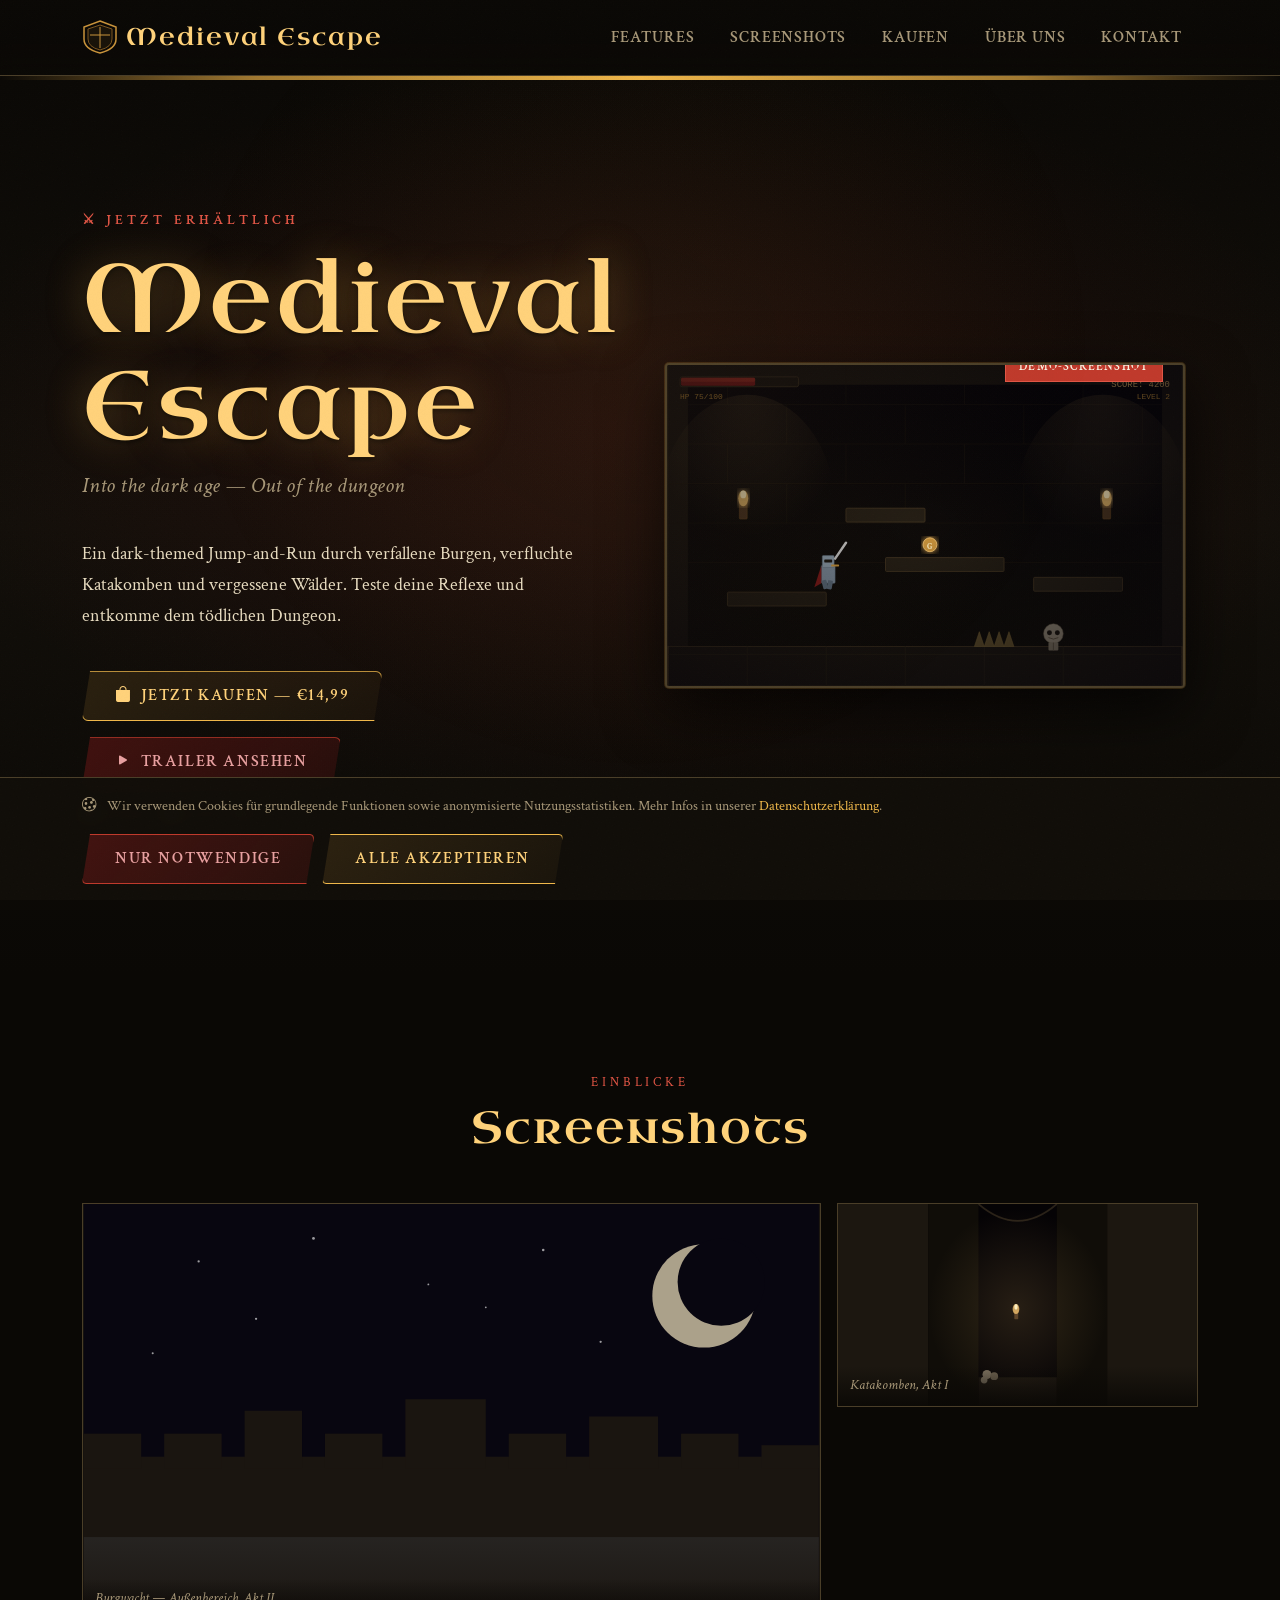
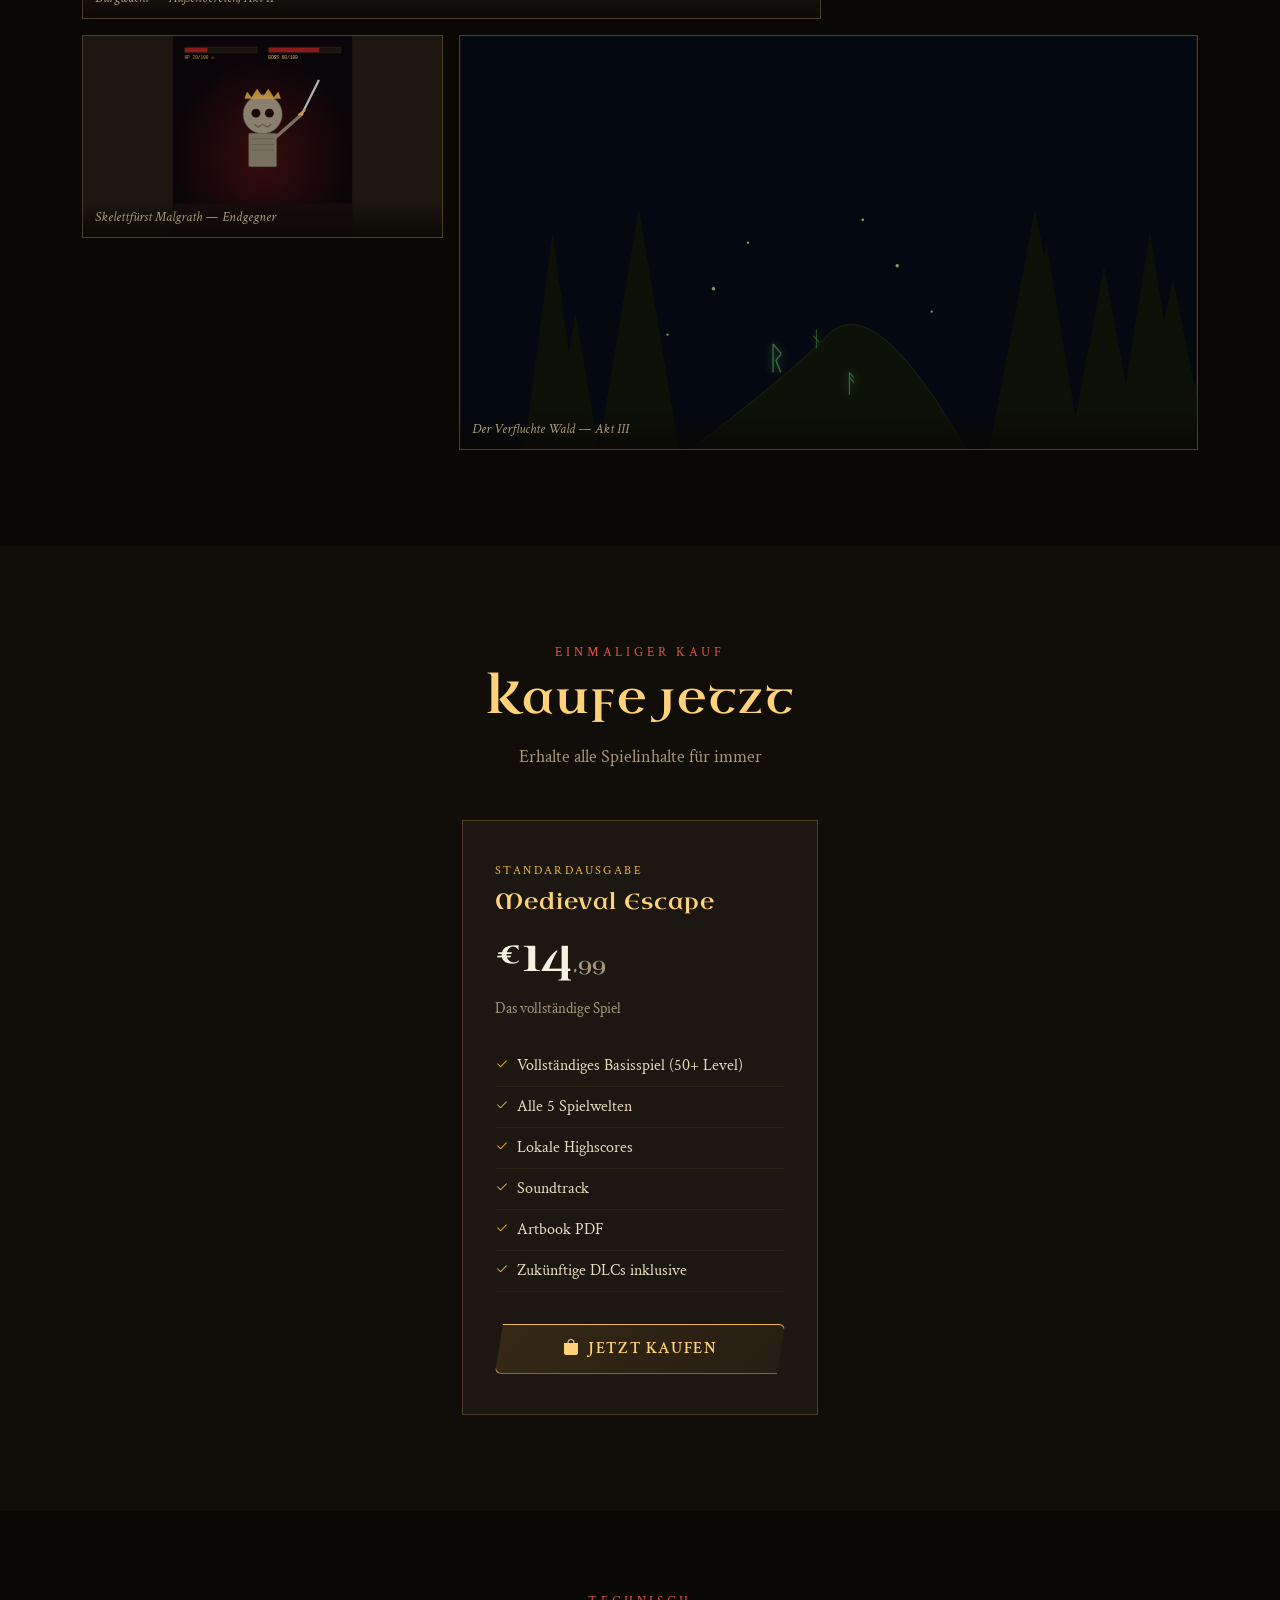
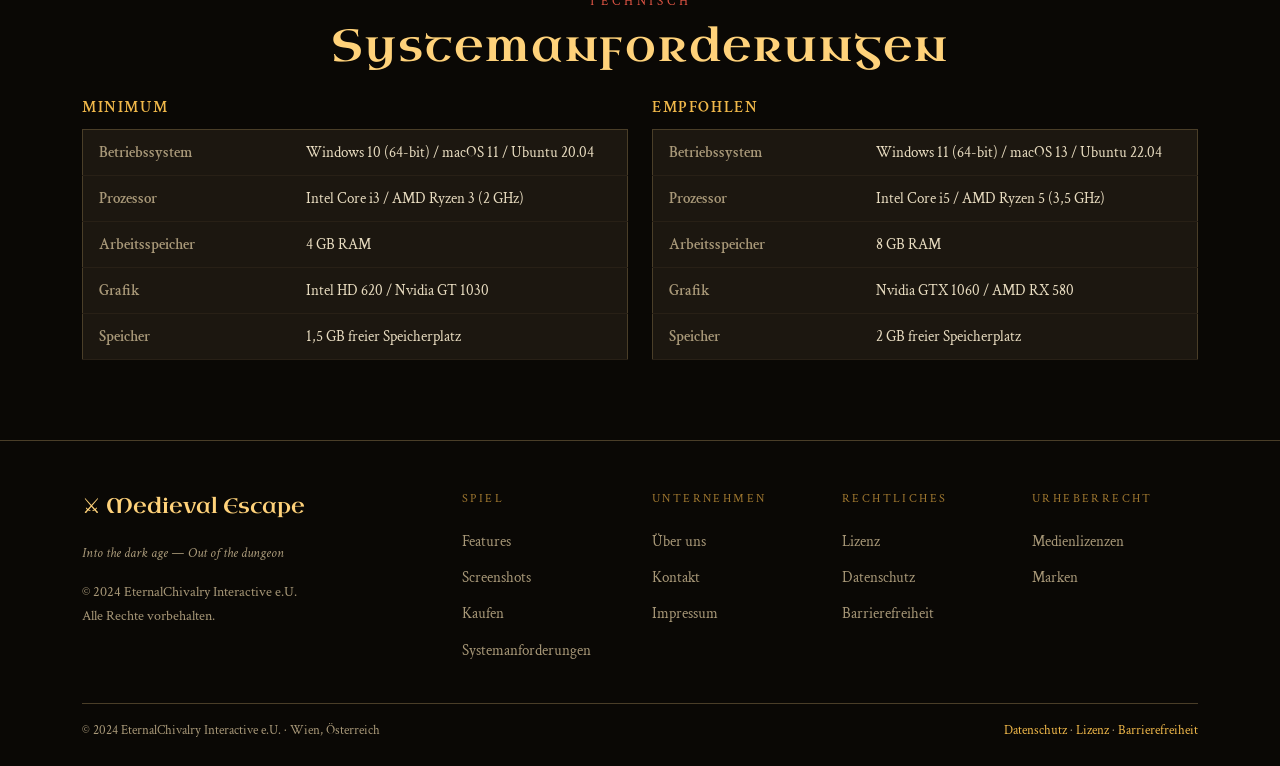
==== index.html @ 8591ec89 "new file:   README.md 	new file:   index.html 	new file:   pages/privacy.html 	new file:   styles.cs" ====
<!DOCTYPE html>
<html lang="de">
<head>
  <meta charset="UTF-8" />
  <meta name="viewport" content="width=device-width, initial-scale=1.0" />
  <title>Medieval Escape – Das Spiel</title>

  <!-- Bootstrap 5 -->
  <link href="https://cdn.jsdelivr.net/npm/bootstrap@5.3.3/dist/css/bootstrap.min.css" rel="stylesheet" />
  <!-- Bootstrap Icons -->
  <link href="https://cdn.jsdelivr.net/npm/bootstrap-icons@1.11.3/font/bootstrap-icons.min.css" rel="stylesheet" />
  <!-- Google Fonts: MedievalSharp + Crimson Text -->
  <link href="https://fonts.googleapis.com/css2?family=MedievalSharp&family=Crimson+Text:ital,wght@0,400;0,600;1,400&family=Uncial+Antiqua&display=swap" rel="stylesheet" />

  <link rel="stylesheet" href="styles.css" />
  <style ></style>
</head>
<body>

<!-- ═══════════════════════════════════════════════════
     NAVBAR
════════════════════════════════════════════════════ -->
<nav class="navbar navbar-expand-lg">
  <div class="container">
    <a class="navbar-brand" href="index.html">
      <!-- Inline SVG shield logo (Wortbildmarke) -->
      <svg class="brand-icon" viewBox="0 0 36 36" fill="none" xmlns="http://www.w3.org/2000/svg" aria-hidden="true">
        <path d="M18 2 L34 8 L34 20 Q34 30 18 34 Q2 30 2 20 L2 8 Z" fill="none" stroke="#c9933a" stroke-width="1.5"/>
        <path d="M18 6 L30 10 L30 20 Q30 28 18 31 Q6 28 6 20 L6 10 Z" fill="rgba(201,147,58,0.08)" stroke="#7a5520" stroke-width="1"/>
        <line x1="18" y1="8" x2="18" y2="29" stroke="#c9933a" stroke-width="1"/>
        <line x1="8" y1="16" x2="28" y2="16" stroke="#c9933a" stroke-width="1"/>
      </svg>
      Medieval Escape
    </a>

    <button class="navbar-toggler" type="button" data-bs-toggle="collapse" data-bs-target="#navMenu"
      aria-controls="navMenu" aria-expanded="false" aria-label="Navigation öffnen">
      <span class="navbar-toggler-icon"></span>
    </button>

    <div class="collapse navbar-collapse" id="navMenu">
      <ul class="navbar-nav ms-auto align-items-lg-center gap-lg-1">
        <li class="nav-item"><a class="nav-link" href="#features">Features</a></li>
        <li class="nav-item"><a class="nav-link" href="#screenshots">Screenshots</a></li>
        <li class="nav-item"><a class="nav-link" href="#pricing">Kaufen</a></li>
        <li class="nav-item"><a class="nav-link" href="pages/about.html">Über uns</a></li>
        <li class="nav-item"><a class="nav-link" href="pages/contact.html">Kontakt</a></li>
      </ul>
    </div>
  </div>
</nav>

<!-- ═══════════════════════════════════════════════════
     HERO
════════════════════════════════════════════════════ -->
<section class="hero" aria-label="Hero-Bereich">
  <div class="container py-5">
    <div class="row align-items-center gy-5">

      <!-- Text side -->
      <div class="col-lg-6 hero-content">
        <p class="hero-eyebrow fade-up fade-up-1">⚔ Jetzt erhältlich</p>
        <h1 class="hero-title fade-up fade-up-2">Medieval<br>Escape</h1>
        <p class="hero-subtitle fade-up fade-up-2">Into the dark age — Out of the dungeon</p>
        <p class="hero-desc fade-up fade-up-3">
          Ein dark-themed Jump-and-Run durch verfallene Burgen, verfluchte Katakomben und
          vergessene Wälder. Teste deine Reflexe und entkomme dem tödlichen Dungeon.
        </p>
        <div class="d-flex flex-wrap gap-3 fade-up fade-up-4">
          <a href="#pricing" class="btn btn-medieval">
            <i class="bi bi-bag-fill me-2" aria-hidden="true"></i>Jetzt kaufen — €14,99
          </a>
          <a href="#screenshots" class="btn btn-medieval btn-blood">
            <i class="bi bi-play-fill me-2" aria-hidden="true"></i>Trailer ansehen
          </a>
        </div>
        <p class="mt-3" style="font-size:0.85rem; color:var(--text-dim);">
          <i class="bi bi-windows me-1" aria-hidden="true"></i>Windows &nbsp;
          <i class="bi bi-apple me-1" aria-hidden="true"></i>macOS &nbsp;
          <i class="bi bi-ubuntu me-1" aria-hidden="true"></i>Linux
        </p>
      </div>

      <!-- Game mockup side -->
      <div class="col-lg-6 hero-mockup fade-up fade-up-3">
        <div class="game-screen" role="img" aria-label="Screenshot: Spielszene in einem dunklen Dungeon mit springendem Charakter">
          <div class="game-badge">Demo-Screenshot</div>
          <!-- SVG game scene illustration -->
          <svg viewBox="0 0 520 325" xmlns="http://www.w3.org/2000/svg">
            <defs>
              <linearGradient id="skyGrad" x1="0" y1="0" x2="0" y2="1">
                <stop offset="0%" stop-color="#050308"/>
                <stop offset="100%" stop-color="#110e09"/>
              </linearGradient>
              <linearGradient id="torchGlow" x1="0" y1="0" x2="0" y2="1">
                <stop offset="0%" stop-color="#e8b96a" stop-opacity="0.6"/>
                <stop offset="100%" stop-color="#c9933a" stop-opacity="0"/>
              </linearGradient>
              <radialGradient id="torchHalo" cx="50%" cy="0%" r="60%">
                <stop offset="0%" stop-color="#e8b96a" stop-opacity="0.18"/>
                <stop offset="100%" stop-color="#e8b96a" stop-opacity="0"/>
              </radialGradient>
              <filter id="glow">
                <feGaussianBlur stdDeviation="3" result="blur"/>
                <feMerge><feMergeNode in="blur"/><feMergeNode in="SourceGraphic"/></feMerge>
              </filter>
            </defs>

            <!-- Sky -->
            <rect width="520" height="325" fill="url(#skyGrad)"/>

            <!-- Background arches / dungeon walls -->
            <rect x="0" y="0" width="520" height="325" fill="none" stroke="#1a1510" stroke-width="40"/>
            <!-- Stone bricks bg -->
            <g fill="none" stroke="#1e1810" stroke-width="0.8" opacity="0.6">
              <line x1="0" y1="40" x2="520" y2="40"/>
              <line x1="0" y1="80" x2="520" y2="80"/>
              <line x1="0" y1="120" x2="520" y2="120"/>
              <line x1="0" y1="160" x2="520" y2="160"/>
              <line x1="0" y1="200" x2="520" y2="200"/>
              <!-- Vertical stagger -->
              <line x1="60"  y1="0"  x2="60"  y2="40"/><line x1="120" y1="40" x2="120" y2="80"/>
              <line x1="180" y1="0"  x2="180" y2="40"/><line x1="240" y1="40" x2="240" y2="80"/>
              <line x1="300" y1="0"  x2="300" y2="40"/><line x1="360" y1="40" x2="360" y2="80"/>
              <line x1="420" y1="0"  x2="420" y2="40"/><line x1="480" y1="40" x2="480" y2="80"/>
              <line x1="60"  y1="80" x2="60"  y2="120"/><line x1="120" y1="120" x2="120" y2="160"/>
              <line x1="180" y1="80" x2="180" y2="120"/><line x1="240" y1="120" x2="240" y2="160"/>
              <line x1="300" y1="80" x2="300" y2="120"/><line x1="360" y1="120" x2="360" y2="160"/>
            </g>

            <!-- Torch light halos -->
            <ellipse cx="80" cy="150" rx="90" ry="120" fill="url(#torchHalo)" opacity="0.7"/>
            <ellipse cx="440" cy="150" rx="90" ry="120" fill="url(#torchHalo)" opacity="0.7"/>

            <!-- Platforms -->
            <!-- Ground -->
            <rect x="0" y="285" width="520" height="40" fill="#1a1510" stroke="#3a2e1e" stroke-width="1"/>
            <!-- Brick lines on ground -->
            <line x1="0" y1="293" x2="520" y2="293" stroke="#251f15" stroke-width="1"/>
            <line x1="80"  y1="285" x2="80"  y2="325" stroke="#251f15" stroke-width="1"/>
            <line x1="160" y1="285" x2="160" y2="325" stroke="#251f15" stroke-width="1"/>
            <line x1="240" y1="285" x2="240" y2="325" stroke="#251f15" stroke-width="1"/>
            <line x1="320" y1="285" x2="320" y2="325" stroke="#251f15" stroke-width="1"/>
            <line x1="400" y1="285" x2="400" y2="325" stroke="#251f15" stroke-width="1"/>

            <!-- Platform 1 -->
            <rect x="60" y="230" width="100" height="14" rx="1" fill="#221c14" stroke="#3a2e1e" stroke-width="1"/>
            <!-- Platform 2 -->
            <rect x="220" y="195" width="120" height="14" rx="1" fill="#221c14" stroke="#3a2e1e" stroke-width="1"/>
            <!-- Platform 3 -->
            <rect x="370" y="215" width="90" height="14" rx="1" fill="#221c14" stroke="#3a2e1e" stroke-width="1"/>
            <!-- Platform 4 (high) -->
            <rect x="180" y="145" width="80" height="14" rx="1" fill="#221c14" stroke="#3a2e1e" stroke-width="1"/>

            <!-- Spike traps on ground -->
            <g fill="#5a4a2a" stroke="#7a6535" stroke-width="0.5">
              <polygon points="310,285 315,270 320,285"/>
              <polygon points="320,285 325,270 330,285"/>
              <polygon points="330,285 335,270 340,285"/>
              <polygon points="340,285 345,270 350,285"/>
            </g>

            <!-- Torch left -->
            <rect x="72" y="138" width="8" height="18" rx="1" fill="#4a3420" stroke="#6a4a20" stroke-width="0.5"/>
            <ellipse cx="76" cy="135" rx="5" ry="8" fill="#e8b96a" opacity="0.9" filter="url(#glow)"/>
            <ellipse cx="76" cy="131" rx="3" ry="4" fill="#fff5cc" opacity="0.8"/>
            <!-- Torch right -->
            <rect x="440" y="138" width="8" height="18" rx="1" fill="#4a3420" stroke="#6a4a20" stroke-width="0.5"/>
            <ellipse cx="444" cy="135" rx="5" ry="8" fill="#e8b96a" opacity="0.9" filter="url(#glow)"/>
            <ellipse cx="444" cy="131" rx="3" ry="4" fill="#fff5cc" opacity="0.8"/>

            <!-- Player character (simple pixel knight) -->
            <!-- Body -->
            <rect x="155" y="203" width="14" height="18" rx="1" fill="#7a8a9a" stroke="#5a6a7a" stroke-width="0.5"/>
            <!-- Head/Helmet -->
            <rect x="156" y="193" width="12" height="12" rx="1" fill="#8a9aaa" stroke="#5a6a7a" stroke-width="0.5"/>
            <!-- Visor -->
            <rect x="158" y="197" width="8" height="3" rx="0.5" fill="#1a1510"/>
            <!-- Cape -->
            <polygon points="155,203 148,225 155,221" fill="#8b1a1a" opacity="0.9"/>
            <!-- Sword (held up - jumping pose) -->
            <line x1="169" y1="196" x2="180" y2="180" stroke="#c9c9c9" stroke-width="2.5" stroke-linecap="round"/>
            <rect x="165" y="202" width="8" height="2" rx="0.5" fill="#c9933a"/>
            <!-- Legs (bent - jump) -->
            <rect x="155" y="218" width="5" height="9" rx="1" fill="#5a6a7a" transform="rotate(-15 157 218)"/>
            <rect x="162" y="218" width="5" height="9" rx="1" fill="#5a6a7a" transform="rotate(10 164 218)"/>

            <!-- Coin collectible -->
            <circle cx="265" cy="182" r="7" fill="#c9933a" stroke="#e8b96a" stroke-width="1" filter="url(#glow)"/>
            <text x="265" y="186" text-anchor="middle" fill="#fff5cc" font-size="8" font-weight="bold">G</text>

            <!-- Skull enemy -->
            <circle cx="390" cy="272" r="10" fill="#8a8070" stroke="#5a5040" stroke-width="0.5"/>
            <circle cx="386" cy="271" r="2.5" fill="#1a1510"/>
            <circle cx="394" cy="271" r="2.5" fill="#1a1510"/>
            <path d="M385 276 Q390 279 395 276" fill="none" stroke="#5a5040" stroke-width="1"/>
            <!-- Skeleton body -->
            <rect x="385" y="281" width="10" height="8" rx="1" fill="#7a7060"/>
            <line x1="390" y1="281" x2="390" y2="289" stroke="#5a5040" stroke-width="1"/>

            <!-- HUD elements -->
            <!-- Health bar -->
            <rect x="12" y="12" width="120" height="10" rx="2" fill="#1a1510" stroke="#3a2e1e" stroke-width="1"/>
            <rect x="13" y="13" width="75" height="8" rx="1.5" fill="#8b1a1a"/>
            <rect x="13" y="13" width="75" height="4" rx="1.5" fill="#c0392b" opacity="0.6"/>
            <text x="12" y="34" fill="#c9933a" font-size="8" font-family="monospace">HP 75/100</text>

            <!-- Score -->
            <text x="508" y="22" text-anchor="end" fill="#e8b96a" font-size="9" font-family="monospace">SCORE: 4200</text>
            <text x="508" y="34" text-anchor="end" fill="#c9933a" font-size="8" font-family="monospace">LEVEL 2</text>

            <!-- Fog/vignette overlay -->
            <radialGradient id="vignette" cx="50%" cy="50%" r="70%">
              <stop offset="0%" stop-color="transparent"/>
              <stop offset="100%" stop-color="rgba(5,3,8,0.65)"/>
            </radialGradient>
            <rect width="520" height="325" fill="url(#vignette)"/>
          </svg>
        </div>
      </div>
    </div>
  </div>
</section>

<!-- ═══════════════════════════════════════════════════
     FEATURES
════════════════════════════════════════════════════ -->
<!-- <section class="features-section" id="features">
  <div class="container">
    <div class="text-center mb-5">
      <span class="section-label">Was dich erwartet</span>
      <h2 class="section-title">Features</h2>
      <p class="section-lead">
        Medieval Escape vereint klassisches Jump-and-Run-Gameplay mit atmosphärischer
        Dark-Fantasy-Ästhetik.
      </p>
    </div>

    <div class="row g-4">
      <div class="col-md-6 col-lg-4">
        <div class="feature-card h-100">
          <i class="bi bi-map feature-icon" aria-hidden="true"></i>
          <h3 class="feature-title">50+ handgefertigte Level</h3>
          <p class="feature-text">Von verfluchten Kerkergewölben bis zu sturmgepeitschten Burgzinnen — jedes Level erzählt seine eigene Geschichte.</p>
        </div>
      </div>
      <div class="col-md-6 col-lg-4">
        <div class="feature-card h-100">
          <i class="bi bi-controller feature-icon" aria-hidden="true"></i>
          <h3 class="feature-title">Präzises Platforming</h3>
          <p class="feature-text">Reaktionsschnelle Steuerung, fair platzierte Checkpoints und eine lernbare Physik für Einsteiger wie Veteranen.</p>
        </div>
      </div>
      <div class="col-md-6 col-lg-4">
        <div class="feature-card h-100">
          <i class="bi bi-exclamation-triangle feature-icon" aria-hidden="true"></i>
          <h3 class="feature-title">Tödliche Fallen & Gegner</h3>
          <p class="feature-text">Säurefallen, Pendelklingen, patrouillierende Wachen und übergroße Endgegner verlangen Geduld und Präzision.</p>
        </div>
      </div>
      <div class="col-md-6 col-lg-4">
        <div class="feature-card h-100">
          <i class="bi bi-puzzle feature-icon" aria-hidden="true"></i>
          <h3 class="feature-title">Umgebungsrätsel</h3>
          <p class="feature-text">Aktiviere Hebel, verschiebe Blöcke und enthülle verborgene Gänge — Denken ist mindestens so wichtig wie Springen.</p>
        </div>
      </div>
      <div class="col-md-6 col-lg-4">
        <div class="feature-card h-100">
          <i class="bi bi-music-note-beamed feature-icon" aria-hidden="true"></i>
          <h3 class="feature-title">Atmosphärischer Soundtrack</h3>
          <p class="feature-text">Orchestraler Dark-Fantasy-Score, komponiert exklusiv für Medieval Escape — über 40 Minuten originale Musik.</p>
        </div>
      </div>
      <div class="col-md-6 col-lg-4">
        <div class="feature-card h-100">
          <i class="bi bi-trophy feature-icon" aria-hidden="true"></i>
          <h3 class="feature-title">Geheimnisse & Speedrun</h3>
          <p class="feature-text">Versteckte Räume, alternative Routen und Leaderboards für Speedrunner geben auch nach dem Abspann Motivation.</p>
        </div>
      </div>
    </div>
  </div>
</section> -->

<!-- ═══════════════════════════════════════════════════
     SCREENSHOTS
════════════════════════════════════════════════════ -->
<section class="gallery-section" id="screenshots">
  <div class="container">
    <div class="text-center mb-5">
      <span class="section-label">Einblicke</span>
      <h2 class="section-title">Screenshots</h2>
    </div>

    <div class="row g-3">
      <!-- Screenshot 1 -->
      <div class="col-md-8">
        <div class="gallery-item" role="img" aria-label="Burgruine bei Nacht mit Mondlicht">
          <svg viewBox="0 0 640 360" xmlns="http://www.w3.org/2000/svg">
            <rect width="640" height="360" fill="#080610"/>
            <!-- Moon -->
            <circle cx="540" cy="80" r="45" fill="#c8bda0" opacity="0.85"/>
            <circle cx="555" cy="68" r="38" fill="#080610"/>
            <!-- Crennelated castle wall -->
            <rect x="0" y="220" width="640" height="140" fill="#1a1510"/>
            <rect x="0" y="200" width="50" height="30" fill="#1a1510"/>
            <rect x="70" y="200" width="50" height="30" fill="#1a1510"/>
            <rect x="140" y="180" width="50" height="50" fill="#1a1510"/>
            <rect x="210" y="200" width="50" height="30" fill="#1a1510"/>
            <rect x="280" y="170" width="70" height="60" fill="#1a1510"/>
            <rect x="370" y="200" width="50" height="30" fill="#1a1510"/>
            <rect x="440" y="185" width="60" height="45" fill="#1a1510"/>
            <rect x="520" y="200" width="50" height="30" fill="#1a1510"/>
            <rect x="590" y="210" width="50" height="20" fill="#1a1510"/>
            <!-- Stars -->
            <g fill="white" opacity="0.6">
              <circle cx="100" cy="50" r="1"/><circle cx="200" cy="30" r="1.2"/>
              <circle cx="300" cy="70" r="0.8"/><circle cx="150" cy="100" r="1"/>
              <circle cx="400" cy="40" r="1.1"/><circle cx="60" cy="130" r="0.9"/>
              <circle cx="450" cy="120" r="1"/><circle cx="350" cy="90" r="0.8"/>
            </g>
            <!-- Fog -->
            <rect x="0" y="290" width="640" height="70" fill="url(#fogGrad)" opacity="0.4"/>
            <defs>
              <linearGradient id="fogGrad" x1="0" y1="0" x2="0" y2="1">
                <stop offset="0%" stop-color="#8090a0" stop-opacity="0.3"/>
                <stop offset="100%" stop-color="#8090a0" stop-opacity="0"/>
              </linearGradient>
            </defs>
          </svg>
          <div class="gallery-caption">Burgwacht — Außenbereich, Akt II</div>
        </div>
      </div>

      <!-- Screenshot 2 -->
      <div class="col-md-4">
        <div class="gallery-item" role="img" aria-label="Verfluchte Katakomben mit Fackeln">
          <svg viewBox="0 0 320 360" xmlns="http://www.w3.org/2000/svg">
            <rect width="320" height="360" fill="#050305"/>
            <!-- tunnel walls -->
            <path d="M0 0 L90 0 L90 360 L0 360 Z" fill="#100d08"/>
            <path d="M230 0 L320 0 L320 360 L230 360 Z" fill="#100d08"/>
            <!-- tunnel arch -->
            <path d="M90 0 Q160 60 230 0" fill="none" stroke="#2a2218" stroke-width="3"/>
            <!-- floor -->
            <rect x="90" y="310" width="140" height="50" fill="#1a1510"/>
            <!-- skull pile -->
            <circle cx="105" cy="305" r="8" fill="#7a7060"/>
            <circle cx="118" cy="308" r="7" fill="#6a6050"/>
            <circle cx="100" cy="315" r="6" fill="#7a7060"/>
            <!-- torch -->
            <rect x="154" y="190" width="7" height="16" rx="1" fill="#4a3420"/>
            <ellipse cx="157" cy="188" rx="6" ry="9" fill="#e8b96a" opacity="0.85"/>
            <ellipse cx="157" cy="184" rx="3" ry="5" fill="#fff5cc"/>
            <!-- radial light -->
            <radialGradient id="cataGlow" cx="50%" cy="52%" r="50%">
              <stop offset="0%" stop-color="#e8b96a" stop-opacity="0.15"/>
              <stop offset="100%" stop-color="#e8b96a" stop-opacity="0"/>
            </radialGradient>
            <rect width="320" height="360" fill="url(#cataGlow)"/>
          </svg>
          <div class="gallery-caption">Katakomben, Akt I</div>
        </div>
      </div>

      <!-- Screenshot 3 -->
      <div class="col-md-4">
        <div class="gallery-item" role="img" aria-label="Endboss-Kampf gegen einen Skelettfürsten">
          <svg viewBox="0 0 320 360" xmlns="http://www.w3.org/2000/svg">
            <rect width="320" height="360" fill="#0a0508"/>
            <!-- blood glow -->
            <radialGradient id="bossGlow" cx="50%" cy="60%" r="50%">
              <stop offset="0%" stop-color="#8b1a1a" stop-opacity="0.35"/>
              <stop offset="100%" stop-color="#8b1a1a" stop-opacity="0"/>
            </radialGradient>
            <rect width="320" height="360" fill="url(#bossGlow)"/>
            <!-- floor -->
            <rect x="0" y="300" width="320" height="60" fill="#180d0d"/>
            <!-- Boss skeleton (large) -->
            <!-- skull -->
            <circle cx="160" cy="140" r="35" fill="#8a8070" stroke="#5a5040" stroke-width="1"/>
            <circle cx="148" cy="138" r="8" fill="#1a0a0a"/>
            <circle cx="172" cy="138" r="8" fill="#1a0a0a"/>
            <rect cx="148" cy="138" r="8" fill="#8b1a1a" opacity="0.5"/>
            <path d="M145 158 L152 163 L160 158 L168 163 L175 158" fill="none" stroke="#5a5040" stroke-width="2"/>
            <!-- Crown -->
            <path d="M128 112 L132 100 L140 110 L150 95 L160 110 L170 95 L180 110 L188 100 L192 112 Z"
                  fill="#c9933a" stroke="#e8b96a" stroke-width="0.5" opacity="0.9"/>
            <!-- Torso -->
            <rect x="135" y="174" width="50" height="60" rx="2" fill="#7a7060" stroke="#5a5040" stroke-width="0.5"/>
            <!-- Ribcage lines -->
            <line x1="140" y1="184" x2="180" y2="184" stroke="#5a5040" stroke-width="1"/>
            <line x1="140" y1="194" x2="180" y2="194" stroke="#5a5040" stroke-width="1"/>
            <line x1="140" y1="204" x2="180" y2="204" stroke="#5a5040" stroke-width="1"/>
            <!-- Sword arm -->
            <line x1="185" y1="180" x2="230" y2="140" stroke="#7a7060" stroke-width="6" stroke-linecap="round"/>
            <line x1="230" y1="140" x2="260" y2="80" stroke="#b0b0b8" stroke-width="4" stroke-linecap="round"/>
            <rect x="222" y="135" width="16" height="4" rx="1" fill="#c9933a" transform="rotate(-40 230 137)"/>
            <!-- Player HP bar top -->
            <rect x="20" y="20" width="130" height="10" rx="2" fill="#1a1510" stroke="#3a2e1e"/>
            <rect x="21" y="21" width="40" height="8" rx="1.5" fill="#8b1a1a"/>
            <text x="20" y="42" fill="#c9933a" font-size="8" font-family="monospace">HP 20/100 ⚠</text>
            <!-- Boss HP bar -->
            <rect x="170" y="20" width="130" height="10" rx="2" fill="#1a1510" stroke="#3a2e1e"/>
            <rect x="171" y="21" width="90" height="8" rx="1.5" fill="#8b1a1a"/>
            <text x="170" y="42" fill="#e8b96a" font-size="8" font-family="monospace">BOSS 60/100</text>
          </svg>
          <div class="gallery-caption">Skelettfürst Malgrath — Endgegner</div>
        </div>
      </div>

      <!-- Screenshot 4 -->
      <div class="col-md-8">
        <div class="gallery-item" role="img" aria-label="Verfluchter Wald mit leuchtenden Runen">
          <svg viewBox="0 0 640 360" xmlns="http://www.w3.org/2000/svg">
            <rect width="640" height="360" fill="#040810"/>
            <!-- Tree silhouettes -->
            <g fill="#0d1108">
              <polygon points="60,360 80,200 100,360"/>
              <polygon points="55,360 80,170 105,360"/>
              <polygon points="80,360 100,240 120,360"/>
              <polygon points="130,360 160,180 190,360"/>
              <polygon points="120,360 155,150 190,360"/>
              <polygon points="480,360 510,180 540,360"/>
              <polygon points="460,360 500,150 540,360"/>
              <polygon points="530,360 560,200 590,360"/>
              <polygon points="570,360 600,170 630,360"/>
              <polygon points="590,360 620,210 650,360"/>
            </g>
            <!-- Path -->
            <path d="M200 360 Q280 300 320 260 Q360 220 440 360" fill="#0d1208" stroke="#151f10" stroke-width="1"/>
            <!-- Glowing rune on ground -->
            <g opacity="0.8" filter="url(#runeGlow2)">
              <text x="275" y="290" text-anchor="middle" fill="#4a8a4a" font-size="28" font-family="serif">ᚱ</text>
              <text x="340" y="310" text-anchor="middle" fill="#4a8a4a" font-size="22" font-family="serif">ᚨ</text>
              <text x="310" y="270" text-anchor="middle" fill="#3a7a3a" font-size="18" font-family="serif">ᚾ</text>
            </g>
            <defs>
              <filter id="runeGlow2">
                <feGaussianBlur stdDeviation="4" result="blur"/>
                <feMerge><feMergeNode in="blur"/><feMergeNode in="SourceGraphic"/></feMerge>
              </filter>
            </defs>
            <!-- Fireflies -->
            <g fill="#aadd88" opacity="0.7">
              <circle cx="220" cy="220" r="1.5"/><circle cx="250" cy="180" r="1"/>
              <circle cx="380" cy="200" r="1.5"/><circle cx="410" cy="240" r="1"/>
              <circle cx="350" cy="160" r="1.2"/><circle cx="180" cy="260" r="1"/>
            </g>
          </svg>
          <div class="gallery-caption">Der Verfluchte Wald — Akt III</div>
        </div>
      </div>
    </div>
  </div>
</section>

<!-- ═══════════════════════════════════════════════════
     PRICING
════════════════════════════════════════════════════ -->
<section class="pricing-section" id="pricing">
  <div class="container">
    <div class="text-center mb-5">
      <span class="section-label">Einmaliger Kauf</span>
      <!-- <h2 class="section-title">Kaufoptionen</h2> -->
      <h2 class="section-title">Kaufe jetzt</h2>
      <p class="section-lead">Erhalte alle Spielinhalte für immer</p>
    </div>

    <div class="row g-4 justify-content-center">
      <!-- Standard -->
      <div class="col-md-6 col-lg-4">
        <div class="pricing-card">
          <p class="pricing-label">Standardausgabe</p>
          <h3 class="pricing-name">Medieval Escape</h3>
          <div class="pricing-price">€14<span>,99</span></div>
          <p class="pricing-desc">Das vollständige Spiel</p>
          <ul class="pricing-features">
            <li><i class="bi bi-check2" aria-hidden="true"></i> Vollständiges Basisspiel (50+ Level)</li>
            <li><i class="bi bi-check2" aria-hidden="true"></i> Alle 5 Spielwelten</li>
            <li><i class="bi bi-check2" aria-hidden="true"></i> Lokale Highscores</li>
            <li><i class="bi bi-check2" aria-hidden="true"></i> Soundtrack</li>
            <li><i class="bi bi-check2" aria-hidden="true"></i> Artbook PDF</li>
            <li><i class="bi bi-check2" aria-hidden="true"></i> Zukünftige DLCs inklusive</li>
          </ul>
          <a href="#" class="btn btn-medieval w-100" aria-label="Standardausgabe für €14,99 kaufen">
            <i class="bi bi-bag-fill me-2" aria-hidden="true"></i>Jetzt kaufen
          </a>
        </div>
      </div>

      <!-- Deluxe (featured) -->
      <!-- <div class="col-md-6 col-lg-4">
        <div class="pricing-card featured">
          <div class="featured-ribbon">Empfohlen</div>
          <p class="pricing-label">Deluxe-Ausgabe</p>
          <h3 class="pricing-name">Medieval Escape<br><small style="font-size:0.7em; color:var(--gold)">Deluxe</small></h3>
          <div class="pricing-price">€24<span>,99</span></div>
          <p class="pricing-desc">Alles was das Ritterherz begehrt.</p>
          <ul class="pricing-features">
            <li><i class="bi bi-check2" aria-hidden="true"></i> Vollständiges Basisspiel (50+ Level)</li>
            <li><i class="bi bi-check2" aria-hidden="true"></i> Alle 5 Spielwelten</li>
            <li><i class="bi bi-check2" aria-hidden="true"></i> Lokale Bestenlisten</li>
            <li><i class="bi bi-check2" aria-hidden="true"></i> Soundtrack-Download (FLAC/MP3)</li>
            <li><i class="bi bi-check2" aria-hidden="true"></i> Digitales Artbook (PDF, 80 Seiten)</li>
            <li><i class="bi bi-check2" aria-hidden="true"></i> Zukünftige DLCs inklusive</li>
          </ul>
          <a href="#" class="btn btn-medieval w-100" aria-label="Deluxe-Ausgabe für €24,99 kaufen">
            <i class="bi bi-bag-fill me-2" aria-hidden="true"></i>Jetzt kaufen
          </a>
        </div>
      </div> -->
    </div>

  </div>
</section>

<!-- ═══════════════════════════════════════════════════
     SYSTEM REQUIREMENTS
════════════════════════════════════════════════════ -->
<section class="sysreq-section">
  <div class="container">
    <div class="text-center mb-4">
      <span class="section-label">Technisch</span>
      <h2 class="section-title">Systemanforderungen</h2>
    </div>

    <div class="row g-4">
      <div class="col-md-6">
        <h3 style="font-size:1rem; color:var(--gold); font-family:'Crimson Text',serif; font-weight:600; letter-spacing:0.1em; text-transform:uppercase; margin-bottom:0.75rem;">Minimum</h3>
        <table class="sysreq-table" aria-label="Minimale Systemanforderungen">
          <tbody>
            <tr><td>Betriebssystem</td><td>Windows 10 (64-bit) / macOS 11 / Ubuntu 20.04</td></tr>
            <tr><td>Prozessor</td><td>Intel Core i3 / AMD Ryzen 3 (2 GHz)</td></tr>
            <tr><td>Arbeitsspeicher</td><td>4 GB RAM</td></tr>
            <tr><td>Grafik</td><td>Intel HD 620 / Nvidia GT 1030</td></tr>
            <tr><td>Speicher</td><td>1,5 GB freier Speicherplatz</td></tr>
          </tbody>
        </table>
      </div>
      <div class="col-md-6">
        <h3 style="font-size:1rem; color:var(--gold); font-family:'Crimson Text',serif; font-weight:600; letter-spacing:0.1em; text-transform:uppercase; margin-bottom:0.75rem;">Empfohlen</h3>
        <table class="sysreq-table" aria-label="Empfohlene Systemanforderungen">
          <tbody>
            <tr><td>Betriebssystem</td><td>Windows 11 (64-bit) / macOS 13 / Ubuntu 22.04</td></tr>
            <tr><td>Prozessor</td><td>Intel Core i5 / AMD Ryzen 5 (3,5 GHz)</td></tr>
            <tr><td>Arbeitsspeicher</td><td>8 GB RAM</td></tr>
            <tr><td>Grafik</td><td>Nvidia GTX 1060 / AMD RX 580</td></tr>
            <tr><td>Speicher</td><td>2 GB freier Speicherplatz</td></tr>
          </tbody>
        </table>
      </div>
    </div>
  </div>
</section>

<!-- ═══════════════════════════════════════════════════
     FOOTER
════════════════════════════════════════════════════ -->
<footer>
  <div class="container">
    <div class="row g-4">
      <div class="col-lg-4">
        <p class="footer-brand">⚔ Medieval Escape</p>
        <p class="footer-tagline">Into the dark age — Out of the dungeon</p>
        <p style="font-size:0.88rem; color:var(--text-dim); margin-top:1rem;">
          © 2024 EternalChivalry Interactive e.U.<br>
          Alle Rechte vorbehalten.
        </p>
      </div>
      <div class="col-6 col-lg-2">
        <p class="footer-heading">Spiel</p>
        <ul class="footer-links">
          <li><a href="#features">Features</a></li>
          <li><a href="#screenshots">Screenshots</a></li>
          <li><a href="#pricing">Kaufen</a></li>
          <li><a href="#sysreq">Systemanforderungen</a></li>
        </ul>
      </div>
      <div class="col-6 col-lg-2">
        <p class="footer-heading">Unternehmen</p>
        <ul class="footer-links">
          <li><a href="pages/about.html">Über uns</a></li>
          <li><a href="pages/contact.html">Kontakt</a></li>
          <li><a href="pages/contact.html#impressum">Impressum</a></li>
        </ul>
      </div>
      <div class="col-6 col-lg-2">
        <p class="footer-heading">Rechtliches</p>
        <ul class="footer-links">
          <li><a href="pages/license.html">Lizenz</a></li>
          <li><a href="pages/privacy.html">Datenschutz</a></li>
          <li><a href="pages/accessibility.html">Barrierefreiheit</a></li>
        </ul>
      </div>
      <div class="col-6 col-lg-2">
        <p class="footer-heading">Urheberrecht</p>
        <ul class="footer-links">
          <li><a href="pages/about.html#media">Medienlizenzen</a></li>
          <li><a href="pages/about.html#brands">Marken</a></li>
        </ul>
      </div>
    </div>

    <div class="footer-bottom d-flex flex-wrap justify-content-between gap-2">
      <span>© 2024 EternalChivalry Interactive e.U. · Wien, Österreich</span>
      <span>
        <a href="pages/privacy.html">Datenschutz</a> ·
        <a href="pages/license.html">Lizenz</a> ·
        <a href="pages/accessibility.html">Barrierefreiheit</a>
      </span>
    </div>
  </div>
</footer>

<!-- ═══════════════════════════════════════════════════
     COOKIE BANNER (mocked)
════════════════════════════════════════════════════ -->
<div class="cookie-banner" id="cookieBanner" role="dialog" aria-live="polite" aria-label="Cookie-Einwilligung">
  <div class="container">
    <div class="d-flex flex-wrap align-items-center justify-content-between gap-3">
      <p class="mb-0">
        <i class="bi bi-cookie me-2" aria-hidden="true"></i>
        Wir verwenden Cookies für grundlegende Funktionen sowie anonymisierte Nutzungsstatistiken.
        Mehr Infos in unserer <a href="pages/privacy.html">Datenschutzerklärung</a>.
      </p>
      <div class="d-flex gap-2 flex-shrink-0">
        <button class="btn btn-medieval btn-blood btn-sm" onclick="document.getElementById('cookieBanner').style.display='none'" aria-label="Nur notwendige Cookies akzeptieren">
          Nur notwendige
        </button>
        <button class="btn btn-medieval btn-sm" onclick="document.getElementById('cookieBanner').style.display='none'" aria-label="Alle Cookies akzeptieren">
          Alle akzeptieren
        </button>
      </div>
    </div>
  </div>
</div>

<!-- Bootstrap JS -->
<script src="https://cdn.jsdelivr.net/npm/bootstrap@5.3.3/dist/js/bootstrap.bundle.min.js"></script>
</body>
</html>
---- styles.css ----
/* ── CSS Variables ─────────────────────────────────────── */
:root {
    --black:       #0a0805;   /* page background */
    --deep:        #110e09;   /* section background */
    --surface:     #1c1710;   /* card background */
    --surface2:    #252015;   /* elevated card */
    --border:      #4a3e28;   /* borders — slightly lighter for visibility */
    --gold:        #f0b84a;   /* primary accent — 7.2:1 on --black ✅ */
    --gold-light:  #ffd27a;   /* headings — 9.8:1 on --black ✅ */
    --gold-dim:    #a07830;   /* decorative only, NOT for text */
    --blood:       #c0392b;   /* danger/accent — decorative only */
    --blood-light: #e05545;   /* small UI labels — 3.1:1 on --black (large text only) ✅ */
    --stone:       #8a7a60;   /* decorative only */
    --text:        #e8dcc0;   /* body text — 12.4:1 on --black ✅ */
    --text-dim:    #a89878;   /* secondary text — 4.6:1 on --black ✅ */
    --white:       #f8f0e0;   /* emphasis text — 14.1:1 on --black ✅ */
}

/* ── Base ──────────────────────────────────────────────── */
*, *::before, *::after { box-sizing: border-box; }

html { scroll-behavior: smooth; }

body {
    background-color: var(--black);
    color: var(--text);
    font-family: 'Crimson Text', Georgia, serif;
    font-size: 1.1rem;
    line-height: 1.7;
    overflow-x: hidden;
    cursor: default;
}

/* Subtle noise texture overlay */
body::before {
    content: '';
    position: fixed;
    inset: 0;
    background-image: url("data:image/svg+xml,%3Csvg xmlns='http://www.w3.org/2000/svg' width='300' height='300'%3E%3Cfilter id='n'%3E%3CfeTurbulence type='fractalNoise' baseFrequency='0.75' numOctaves='4' stitchTiles='stitch'/%3E%3C/filter%3E%3Crect width='300' height='300' filter='url(%23n)' opacity='0.04'/%3E%3C/svg%3E");
    pointer-events: none;
    z-index: 9999;
    opacity: 0.5;
}

h1, h2, h3, h4, h5 {
    font-family: 'Uncial Antiqua', 'MedievalSharp', serif;
    color: var(--gold-light);
    letter-spacing: 0.04em;
}

a { color: var(--gold); text-decoration: none; transition: color 0.2s; }
a:hover { color: var(--gold-light); }

/* ── Decorative divider ────────────────────────────────── */
.rune-divider {
    display: flex;
    align-items: center;
    gap: 1rem;
    margin: 2rem 0;
    color: var(--gold-dim);
    font-size: 1.2rem;
}
.rune-divider::before,
.rune-divider::after {
    content: '';
    flex: 1;
    height: 1px;
    background: linear-gradient(90deg, transparent, var(--gold-dim), transparent);
}

/* ── Navbar ────────────────────────────────────────────── */
.navbar {
    background: linear-gradient(180deg, rgba(10,8,5,0.98) 0%, rgba(10,8,5,0.85) 100%);
    border-bottom: 1px solid var(--border);
    backdrop-filter: blur(8px);
    padding: 0.75rem 0;
    position: sticky;
    top: 0;
    z-index: 1000;
}

.navbar-brand {
    font-family: 'Uncial Antiqua', serif;
    font-size: 1.5rem;
    color: var(--gold-light) !important;
    letter-spacing: 0.08em;
    display: flex;
    align-items: center;
    gap: 0.5rem;
}
.navbar-brand .brand-icon {
    width: 36px;
    height: 36px;
}

.navbar-nav .nav-link {
    color: var(--text-dim) !important;
    font-family: 'Crimson Text', serif;
    font-size: 1rem;
    font-weight: 600;
    letter-spacing: 0.05em;
    text-transform: uppercase;
    padding: 0.4rem 1rem !important;
    transition: color 0.2s;
    position: relative;
}
.navbar-nav .nav-link::after {
    content: '';
    position: absolute;
    bottom: 0; left: 50%; right: 50%;
    height: 1px;
    background: var(--gold);
    transition: left 0.2s, right 0.2s;
}
.navbar-nav .nav-link:hover { color: var(--gold-light) !important; }
.navbar-nav .nav-link:hover::after { left: 1rem; right: 1rem; }

.navbar-toggler { border-color: var(--border); }
.navbar-toggler-icon {
    background-image: url("data:image/svg+xml,%3csvg xmlns='http://www.w3.org/2000/svg' viewBox='0 0 30 30'%3e%3cpath stroke='rgba%28201,147,58,0.8%29' stroke-linecap='round' stroke-miterlimit='10' stroke-width='2' d='M4 7h22M4 15h22M4 23h22'/%3e%3c/svg%3e");
}

/* ── Hero ──────────────────────────────────────────────── */
.hero {
    position: relative;
    min-height: 100vh;
    display: flex;
    align-items: center;
    overflow: hidden;
    background:
    radial-gradient(ellipse 80% 60% at 50% 40%, rgba(139,26,26,0.15) 0%, transparent 70%),
    linear-gradient(180deg, var(--black) 0%, var(--deep) 50%, var(--black) 100%);
}

/* Animated torch flicker */
.hero::after {
    content: '';
    position: absolute;
    inset: 0;
    background: radial-gradient(ellipse 60% 80% at 50% 30%, rgba(201,147,58,0.06) 0%, transparent 60%);
    animation: torchFlicker 3s ease-in-out infinite alternate;
    pointer-events: none;
}
@keyframes torchFlicker {
    0%   { opacity: 0.6; transform: scale(1); }
    50%  { opacity: 1;   transform: scale(1.02); }
    100% { opacity: 0.7; transform: scale(0.99); }
}

/* Stone wall pattern top/bottom */
.hero::before {
    content: '';
    position: absolute;
    top: 0; left: 0; right: 0;
    height: 4px;
    background: linear-gradient(90deg,
    transparent 0%, var(--gold-dim) 20%,
    var(--gold) 50%, var(--gold-dim) 80%, transparent 100%);
}

.hero-content { position: relative; z-index: 2; }

.hero-eyebrow {
    font-family: 'Crimson Text', serif;
    font-size: 0.85rem;
    font-weight: 600;
    letter-spacing: 0.3em;
    text-transform: uppercase;
    color: var(--blood-light);
    margin-bottom: 1rem;
}

.hero-title {
    font-family: 'Uncial Antiqua', serif;
    font-size: clamp(2.8rem, 8vw, 6rem);
    color: var(--gold-light);
    line-height: 1.1;
    text-shadow:
    0 0 40px rgba(201,147,58,0.4),
    0 2px 4px rgba(0,0,0,0.8);
    margin-bottom: 0;
}

.hero-subtitle {
    font-family: 'Crimson Text', serif;
    font-size: clamp(1rem, 2.5vw, 1.4rem);
    color: var(--text-dim);
    font-style: italic;
    margin-top: 0.5rem;
    margin-bottom: 2rem;
}

.hero-desc {
    font-size: 1.15rem;
    color: var(--text);
    max-width: 520px;
    margin-bottom: 2.5rem;
}

/* ── Buttons ───────────────────────────────────────────── */
.btn-medieval {
    font-family: 'Crimson Text', serif;
    font-weight: 600;
    font-size: 1rem;
    letter-spacing: 0.1em;
    text-transform: uppercase;
    padding: 0.75rem 2rem;
    border: 1px solid var(--gold);
    background: linear-gradient(135deg, rgba(201,147,58,0.15), rgba(201,147,58,0.05));
    color: var(--gold-light);
    position: relative;
    overflow: hidden;
    transition: all 0.3s;
    clip-path: polygon(8px 0%, 100% 0%, calc(100% - 8px) 100%, 0% 100%);
}
.btn-medieval::before {
    content: '';
    position: absolute;
    inset: 0;
    background: linear-gradient(135deg, rgba(201,147,58,0.25), rgba(201,147,58,0.1));
    opacity: 0;
    transition: opacity 0.3s;
}
.btn-medieval:hover {
    color: var(--white);
    border-color: var(--gold-light);
    box-shadow: 0 0 20px rgba(201,147,58,0.3), inset 0 0 20px rgba(201,147,58,0.05);
    transform: translateY(-1px);
}
.btn-medieval:hover::before { opacity: 1; }

.btn-blood {
    background: linear-gradient(135deg, rgba(139,26,26,0.4), rgba(139,26,26,0.2));
    border-color: var(--blood);
    color: #e8a0a0;
}
.btn-blood:hover {
    color: var(--white);
    border-color: var(--blood-light);
    box-shadow: 0 0 20px rgba(139,26,26,0.4);
}

/* ── Hero game mockup ──────────────────────────────────── */
.hero-mockup {
    position: relative;
    display: flex;
    align-items: center;
    justify-content: center;
}

.game-screen {
    width: 100%;
    max-width: 520px;
    aspect-ratio: 16/10;
    background: var(--surface);
    border: 2px solid var(--border);
    border-radius: 4px;
    position: relative;
    overflow: hidden;
    box-shadow:
    0 0 0 1px rgba(201,147,58,0.2),
    0 20px 60px rgba(0,0,0,0.8),
    inset 0 0 80px rgba(0,0,0,0.5);
}

/* SVG game scene inside */
.game-screen svg {
    width: 100%;
    height: 100%;
}

.game-badge {
    position: absolute;
    top: -12px;
    right: 20px;
    background: var(--blood);
    color: var(--white);
    font-family: 'Crimson Text', serif;
    font-size: 0.75rem;
    font-weight: 600;
    letter-spacing: 0.1em;
    text-transform: uppercase;
    padding: 0.2rem 0.8rem;
    border: 1px solid var(--blood-light);
}

/* ── Features ──────────────────────────────────────────── */
.features-section {
    background: var(--deep);
    padding: 6rem 0;
    position: relative;
}
.features-section::before {
    content: '';
    position: absolute;
    top: 0; left: 0; right: 0; height: 1px;
    background: linear-gradient(90deg, transparent, var(--border), transparent);
}

.feature-card {
    background: var(--surface);
    border: 1px solid var(--border);
    padding: 2rem 1.5rem;
    height: 100%;
    position: relative;
    transition: border-color 0.3s, box-shadow 0.3s, transform 0.3s;
    clip-path: polygon(0 0, calc(100% - 16px) 0, 100% 16px, 100% 100%, 16px 100%, 0 calc(100% - 16px));
}
.feature-card::before {
    content: '';
    position: absolute;
    top: 0; right: 0;
    width: 0; height: 0;
    border-top: 16px solid var(--border);
    border-left: 16px solid transparent;
}
.feature-card:hover {
    border-color: var(--gold-dim);
    box-shadow: 0 0 30px rgba(201,147,58,0.1);
    transform: translateY(-4px);
}
.feature-card:hover::before {
    border-top-color: var(--gold-dim);
}

.feature-icon {
    font-size: 2rem;
    color: var(--gold);
    margin-bottom: 1rem;
    display: block;
}

.feature-title {
    font-family: 'Uncial Antiqua', serif;
    font-size: 1.1rem;
    color: var(--gold-light);
    margin-bottom: 0.75rem;
}

.feature-text {
    color: var(--text-dim);
    font-size: 1rem;
    margin: 0;
}

/* ── Screenshots / Gallery ─────────────────────────────── */
.gallery-section {
    padding: 6rem 0;
    background: var(--black);
}

.gallery-item {
    aspect-ratio: 16/9;
    background: var(--surface);
    border: 1px solid var(--border);
    overflow: hidden;
    position: relative;
    cursor: pointer;
    transition: border-color 0.3s, transform 0.3s;
}
.gallery-item:hover {
    border-color: var(--gold-dim);
    transform: scale(1.02);
}
.gallery-item svg {
    width: 100%;
    height: 100%;
}
.gallery-caption {
    position: absolute;
    bottom: 0; left: 0; right: 0;
    padding: 0.5rem 0.75rem;
    background: linear-gradient(0deg, rgba(10,8,5,0.9), transparent);
    font-size: 0.85rem;
    color: var(--text-dim);
    font-style: italic;
}

/* ── Pricing ───────────────────────────────────────────── */
.pricing-section {
    padding: 6rem 0;
    background: var(--deep);
    position: relative;
}

.pricing-card {
    background: var(--surface);
    border: 1px solid var(--border);
    padding: 2.5rem 2rem;
    position: relative;
    transition: all 0.3s;
}
.pricing-card.featured {
    border-color: var(--gold-dim);
    background: var(--surface2);
    box-shadow: 0 0 40px rgba(201,147,58,0.1);
}
.pricing-card:hover {
    border-color: var(--gold-dim);
    transform: translateY(-4px);
}

.pricing-label {
    font-family: 'Crimson Text', serif;
    font-size: 0.75rem;
    letter-spacing: 0.2em;
    text-transform: uppercase;
    color: var(--gold);
    margin-bottom: 0.5rem;
}
.pricing-name {
    font-size: 1.4rem;
    margin-bottom: 0.25rem;
}
.pricing-price {
    font-family: 'Uncial Antiqua', serif;
    font-size: 3rem;
    color: var(--white);
    line-height: 1;
    margin: 1rem 0;
}
.pricing-price span {
    font-size: 1.2rem;
    color: var(--text-dim);
}
.pricing-desc {
    color: var(--text-dim);
    font-size: 0.95rem;
    margin-bottom: 1.5rem;
}
.pricing-features {
    list-style: none;
    padding: 0;
    margin: 0 0 2rem;
}
.pricing-features li {
    color: var(--text);
    font-size: 1rem;
    padding: 0.4rem 0;
    border-bottom: 1px solid rgba(58,46,30,0.5);
    display: flex;
    align-items: center;
    gap: 0.5rem;
}
.pricing-features li i { color: var(--gold); font-size: 0.85rem; }
.pricing-features li.disabled { color: var(--text-dim); }
.pricing-features li.disabled i { color: var(--stone); }

.featured-ribbon {
    position: absolute;
    top: 16px; right: -8px;
    background: var(--blood);
    color: var(--white);
    font-size: 0.7rem;
    font-weight: 600;
    letter-spacing: 0.1em;
    text-transform: uppercase;
    padding: 0.2rem 0.8rem;
    clip-path: polygon(0 0, 100% 0, 100% 100%, 8px 100%);
}

/* ── Section headings ──────────────────────────────────── */
.section-label {
    font-family: 'Crimson Text', serif;
    font-size: 0.8rem;
    letter-spacing: 0.3em;
    text-transform: uppercase;
    color: var(--blood-light);
    display: block;
    margin-bottom: 0.5rem;
}
.section-title {
    font-size: clamp(1.8rem, 4vw, 2.8rem);
    margin-bottom: 1rem;
}
.section-lead {
    color: var(--text-dim);
    font-size: 1.1rem;
    max-width: 560px;
    margin: 0 auto 3rem;
}

/* ── System requirements ───────────────────────────────── */
.sysreq-section {
    padding: 5rem 0;
    background: var(--black);
}
.sysreq-table {
    background: var(--surface);
    border: 1px solid var(--border);
    width: 100%;
}
.sysreq-table th {
    background: var(--surface2);
    color: var(--gold);
    font-family: 'Uncial Antiqua', serif;
    font-size: 0.95rem;
    padding: 0.75rem 1rem;
    border-bottom: 1px solid var(--border);
}
.sysreq-table td {
    padding: 0.6rem 1rem;
    border-bottom: 1px solid rgba(58,46,30,0.4);
    color: var(--text);
    font-size: 0.95rem;
    vertical-align: top;
}
.sysreq-table td:first-child {
    color: var(--text-dim);
    font-weight: 600;
    width: 38%;
}

/* ── Cookie banner ─────────────────────────────────────── */
.cookie-banner {
    position: fixed;
    bottom: 0; left: 0; right: 0;
    background: rgba(17,14,9,0.97);
    border-top: 1px solid var(--border);
    padding: 1rem 0;
    z-index: 2000;
    backdrop-filter: blur(8px);
}
.cookie-banner p {
    font-size: 0.9rem;
    color: var(--text-dim);
    margin: 0;
}
.cookie-banner a { color: var(--gold); }

/* ── Footer ────────────────────────────────────────────── */
footer {
    background: var(--black);
    border-top: 1px solid var(--border);
    padding: 3rem 0 1.5rem;
}
.footer-brand {
    font-family: 'Uncial Antiqua', serif;
    font-size: 1.3rem;
    color: var(--gold-light);
}
.footer-tagline {
    color: var(--text-dim);
    font-size: 0.9rem;
    font-style: italic;
}
.footer-heading {
    font-family: 'Crimson Text', serif;
    font-size: 0.75rem;
    letter-spacing: 0.2em;
    text-transform: uppercase;
    color: var(--gold-dim);
    margin-bottom: 1rem;
}
.footer-links {
    list-style: none;
    padding: 0; margin: 0;
}
.footer-links li { margin-bottom: 0.4rem; }
.footer-links a {
    color: var(--text-dim);
    font-size: 0.95rem;
    transition: color 0.2s;
}
.footer-links a:hover { color: var(--gold); }
.footer-bottom {
    border-top: 1px solid var(--border);
    margin-top: 2rem;
    padding-top: 1rem;
    font-size: 0.82rem;
    color: var(--text-dim);
}

/* ── Fade-in animation ─────────────────────────────────── */
@keyframes fadeUp {
    from { opacity: 0; transform: translateY(24px); }
    to   { opacity: 1; transform: translateY(0); }
}
.fade-up { animation: fadeUp 0.7s ease forwards; }
.fade-up-1 { animation-delay: 0.1s; opacity: 0; }
.fade-up-2 { animation-delay: 0.25s; opacity: 0; }
.fade-up-3 { animation-delay: 0.4s; opacity: 0; }
.fade-up-4 { animation-delay: 0.55s; opacity: 0; }

/* ── Responsive tweaks ─────────────────────────────────── */
@media (max-width: 767px) {
    .hero { padding: 6rem 0 4rem; min-height: auto; }
    .hero-mockup { margin-top: 3rem; }
}
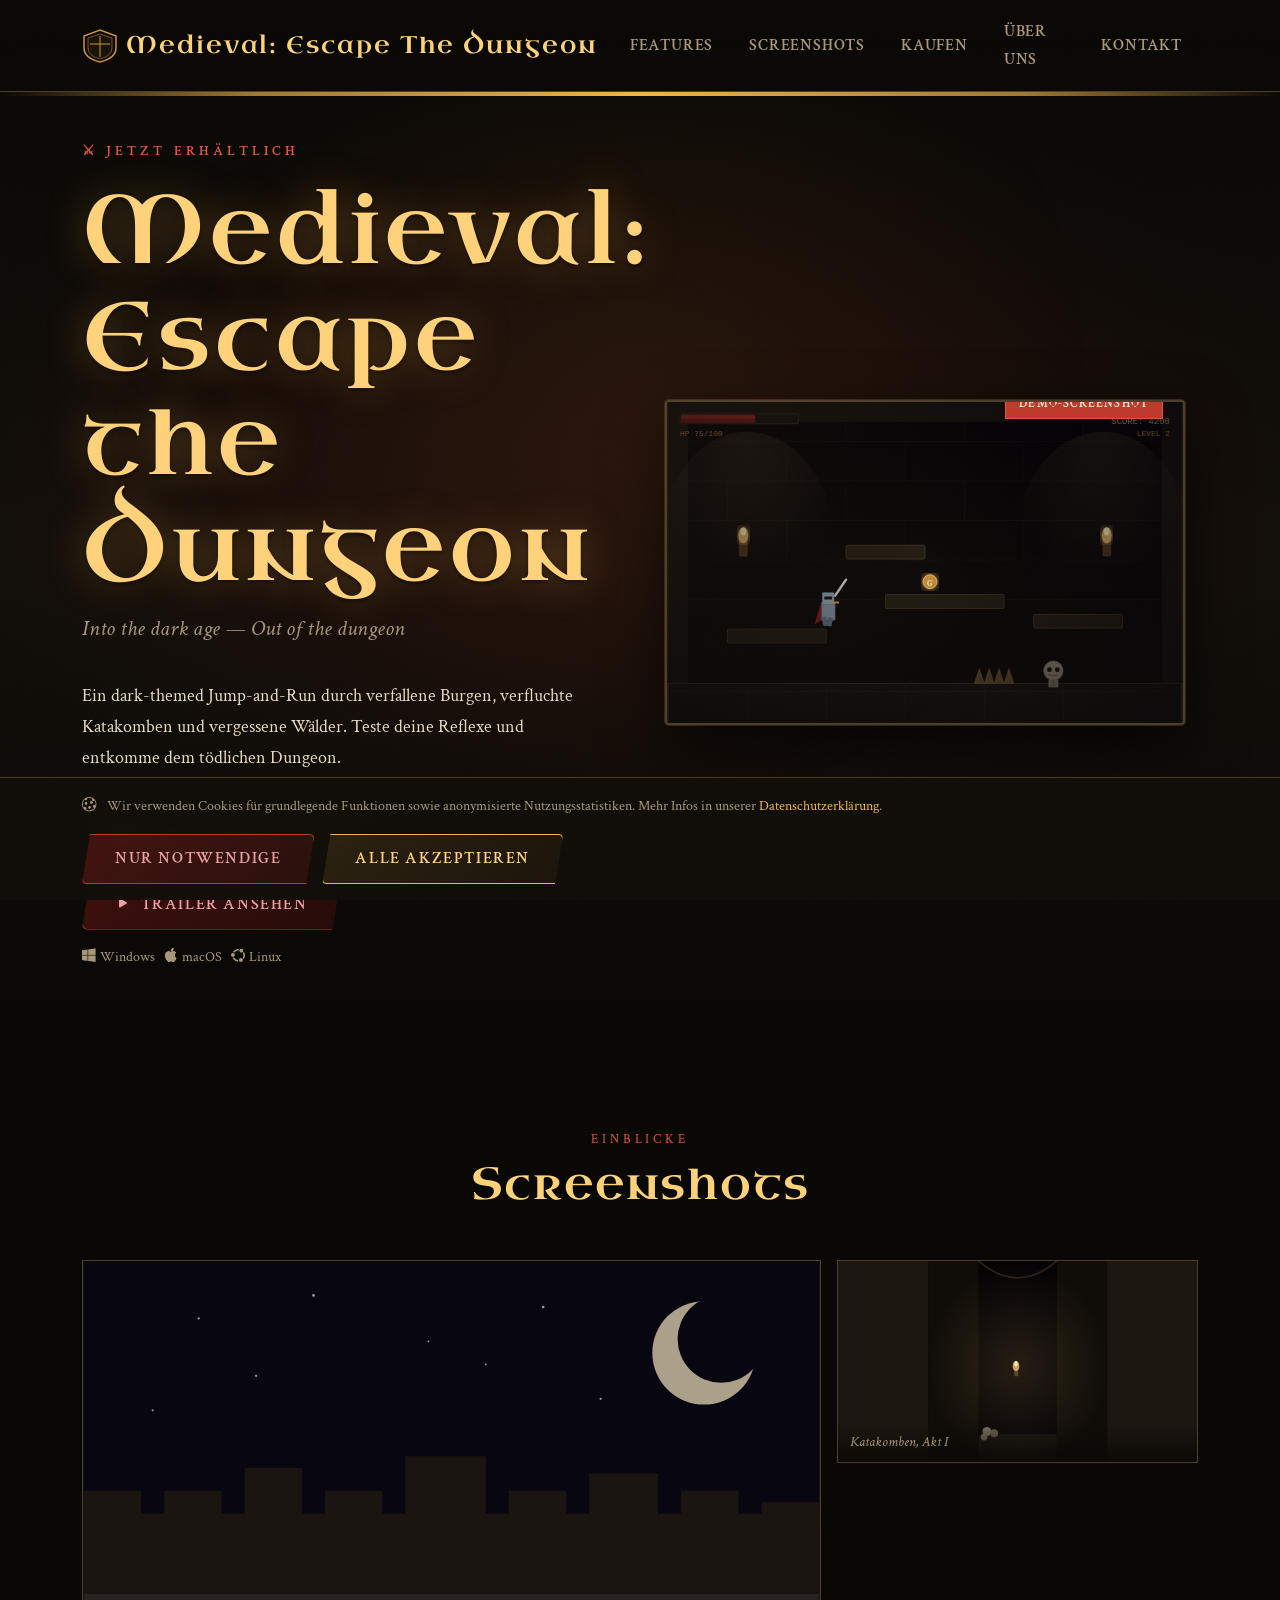
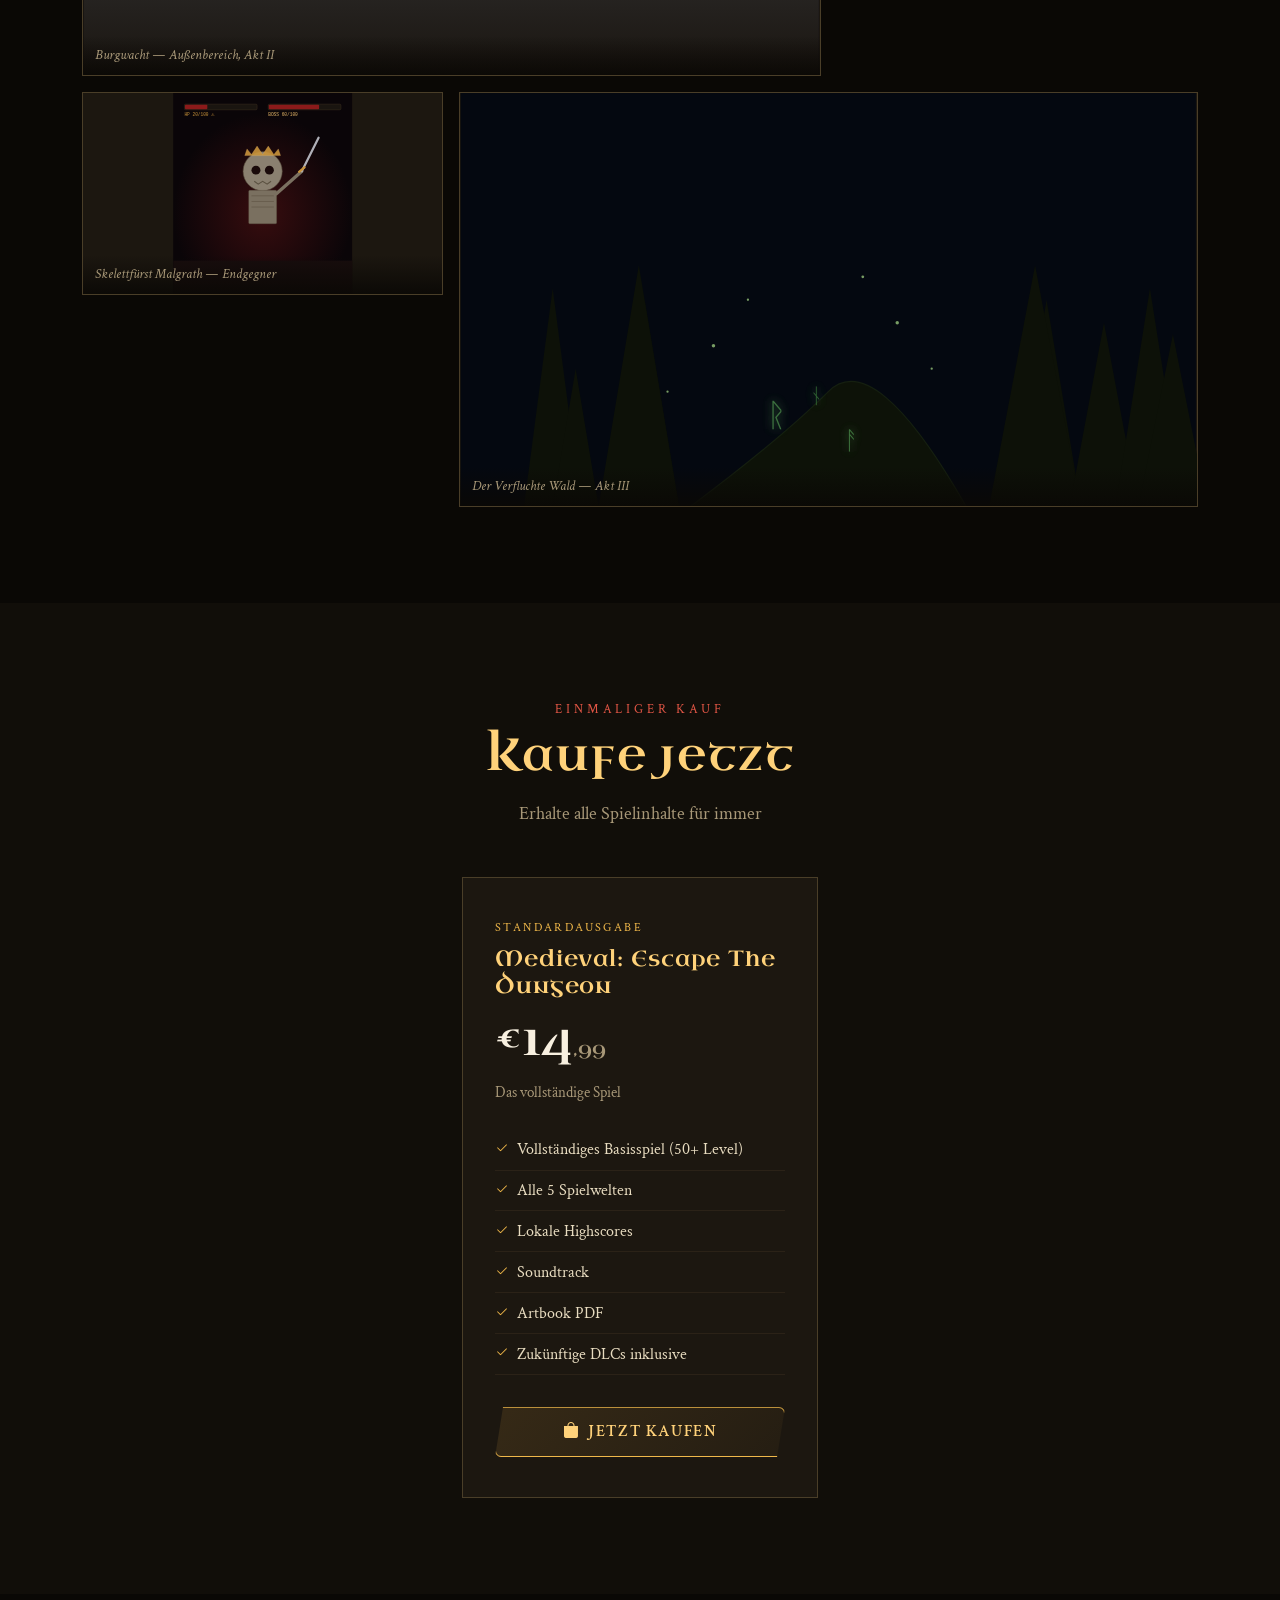
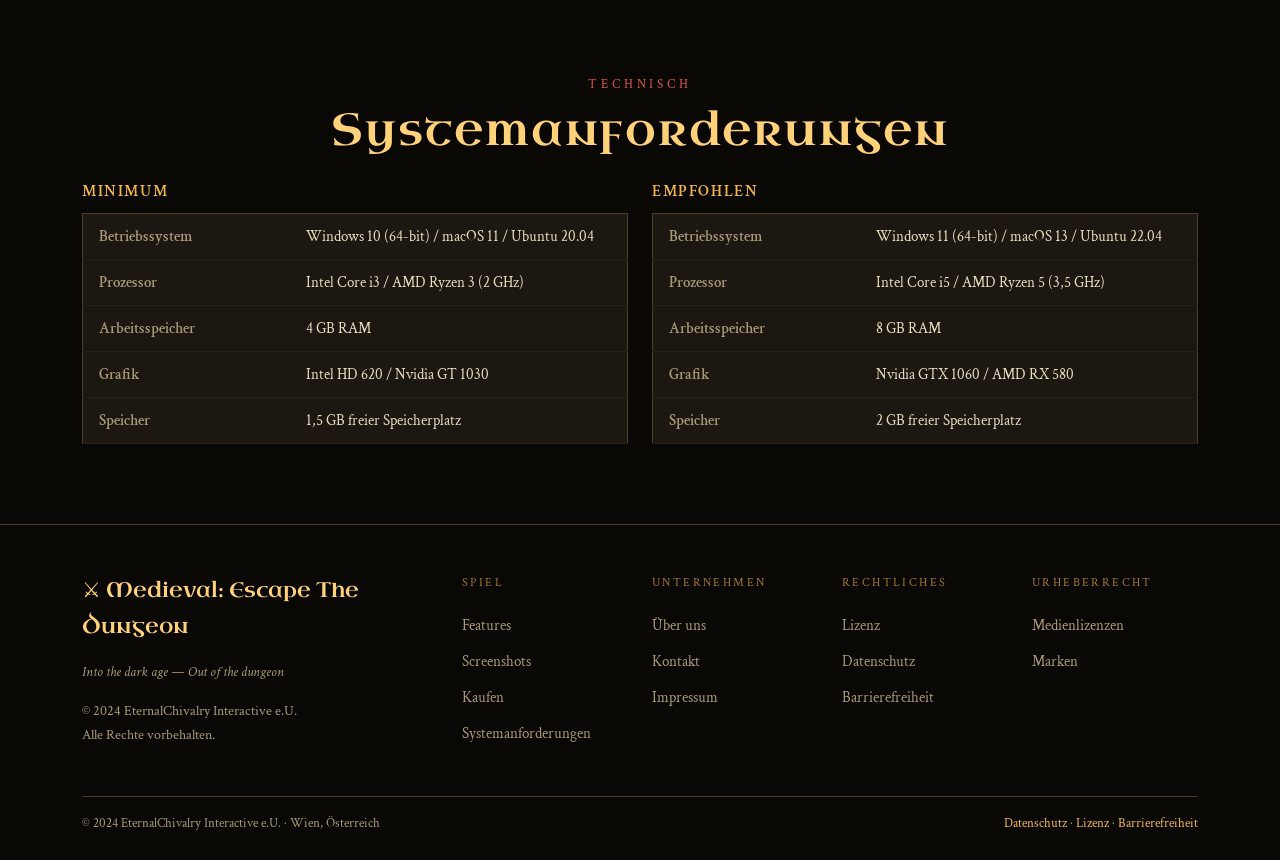
==== commit 0467eaf0: "Lizenz fehlt" ====
--- a/index.html
+++ b/index.html
@@ -3,7 +3,7 @@
 <head>
   <meta charset="UTF-8" />
   <meta name="viewport" content="width=device-width, initial-scale=1.0" />
-  <title>Medieval Escape – Das Spiel</title>
+  <title>Medieval: Escape The Dungeon – Das Spiel</title>
 
   <!-- Bootstrap 5 -->
   <link href="https://cdn.jsdelivr.net/npm/bootstrap@5.3.3/dist/css/bootstrap.min.css" rel="stylesheet" />
@@ -30,7 +30,7 @@
         <line x1="18" y1="8" x2="18" y2="29" stroke="#c9933a" stroke-width="1"/>
         <line x1="8" y1="16" x2="28" y2="16" stroke="#c9933a" stroke-width="1"/>
       </svg>
-      Medieval Escape
+      Medieval: Escape The Dungeon
     </a>
 
     <button class="navbar-toggler" type="button" data-bs-toggle="collapse" data-bs-target="#navMenu"
@@ -60,7 +60,7 @@
       <!-- Text side -->
       <div class="col-lg-6 hero-content">
         <p class="hero-eyebrow fade-up fade-up-1">⚔ Jetzt erhältlich</p>
-        <h1 class="hero-title fade-up fade-up-2">Medieval<br>Escape</h1>
+        <h1 class="hero-title fade-up fade-up-2">Medieval:<br>Escape the Dungeon</h1>
         <p class="hero-subtitle fade-up fade-up-2">Into the dark age — Out of the dungeon</p>
         <p class="hero-desc fade-up fade-up-3">
           Ein dark-themed Jump-and-Run durch verfallene Burgen, verfluchte Katakomben und
@@ -231,7 +231,7 @@
       <span class="section-label">Was dich erwartet</span>
       <h2 class="section-title">Features</h2>
       <p class="section-lead">
-        Medieval Escape vereint klassisches Jump-and-Run-Gameplay mit atmosphärischer
+        Medieval: Escape The Dungeon vereint klassisches Jump-and-Run-Gameplay mit atmosphärischer
         Dark-Fantasy-Ästhetik.
       </p>
     </div>
@@ -269,7 +269,7 @@
         <div class="feature-card h-100">
           <i class="bi bi-music-note-beamed feature-icon" aria-hidden="true"></i>
           <h3 class="feature-title">Atmosphärischer Soundtrack</h3>
-          <p class="feature-text">Orchestraler Dark-Fantasy-Score, komponiert exklusiv für Medieval Escape — über 40 Minuten originale Musik.</p>
+          <p class="feature-text">Orchestraler Dark-Fantasy-Score, komponiert exklusiv für Medieval: Escape The Dungeon — über 40 Minuten originale Musik.</p>
         </div>
       </div>
       <div class="col-md-6 col-lg-4">
@@ -473,7 +473,7 @@
       <div class="col-md-6 col-lg-4">
         <div class="pricing-card">
           <p class="pricing-label">Standardausgabe</p>
-          <h3 class="pricing-name">Medieval Escape</h3>
+          <h3 class="pricing-name">Medieval: Escape The Dungeon</h3>
           <div class="pricing-price">€14<span>,99</span></div>
           <p class="pricing-desc">Das vollständige Spiel</p>
           <ul class="pricing-features">
@@ -495,7 +495,7 @@
         <div class="pricing-card featured">
           <div class="featured-ribbon">Empfohlen</div>
           <p class="pricing-label">Deluxe-Ausgabe</p>
-          <h3 class="pricing-name">Medieval Escape<br><small style="font-size:0.7em; color:var(--gold)">Deluxe</small></h3>
+          <h3 class="pricing-name">Medieval: Escape The Dungeon<br><small style="font-size:0.7em; color:var(--gold)">Deluxe</small></h3>
           <div class="pricing-price">€24<span>,99</span></div>
           <p class="pricing-desc">Alles was das Ritterherz begehrt.</p>
           <ul class="pricing-features">
@@ -562,7 +562,7 @@
   <div class="container">
     <div class="row g-4">
       <div class="col-lg-4">
-        <p class="footer-brand">⚔ Medieval Escape</p>
+        <p class="footer-brand">⚔ Medieval: Escape The Dungeon</p>
         <p class="footer-tagline">Into the dark age — Out of the dungeon</p>
         <p style="font-size:0.88rem; color:var(--text-dim); margin-top:1rem;">
           © 2024 EternalChivalry Interactive e.U.<br>
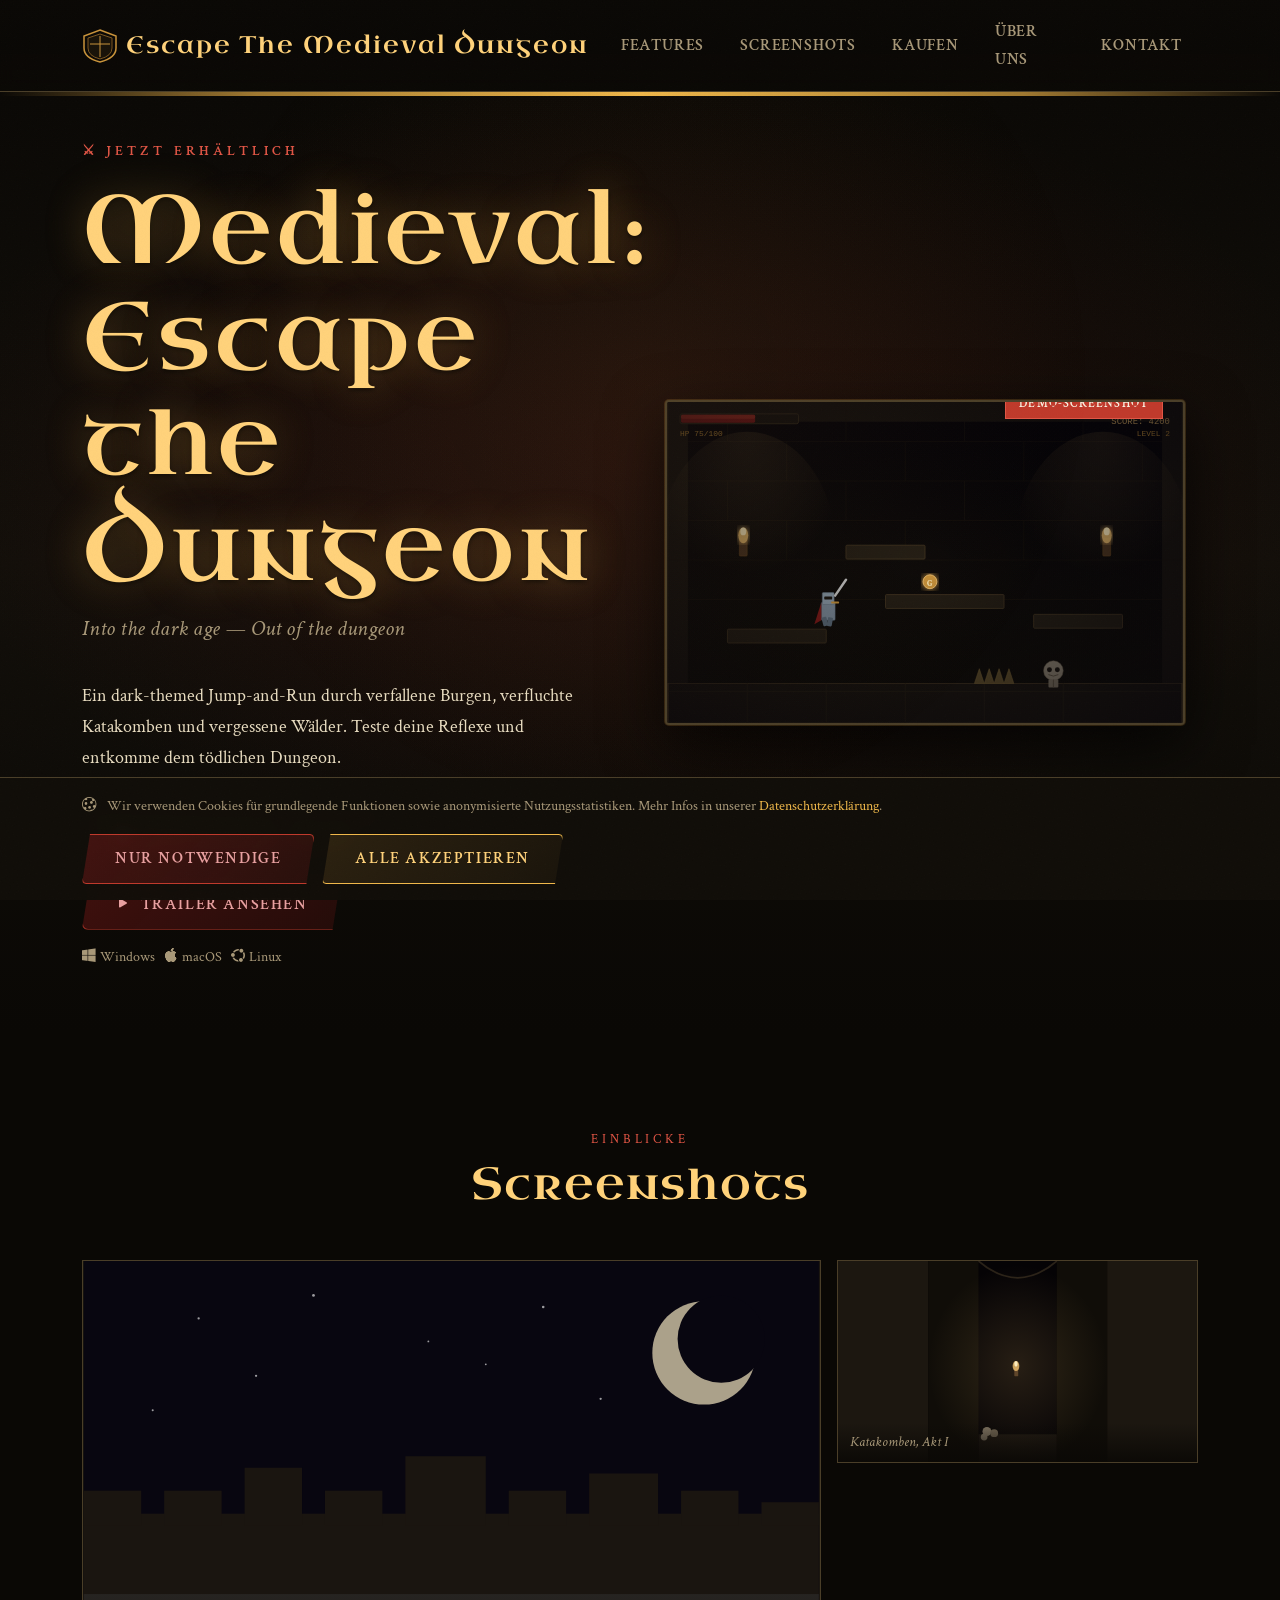
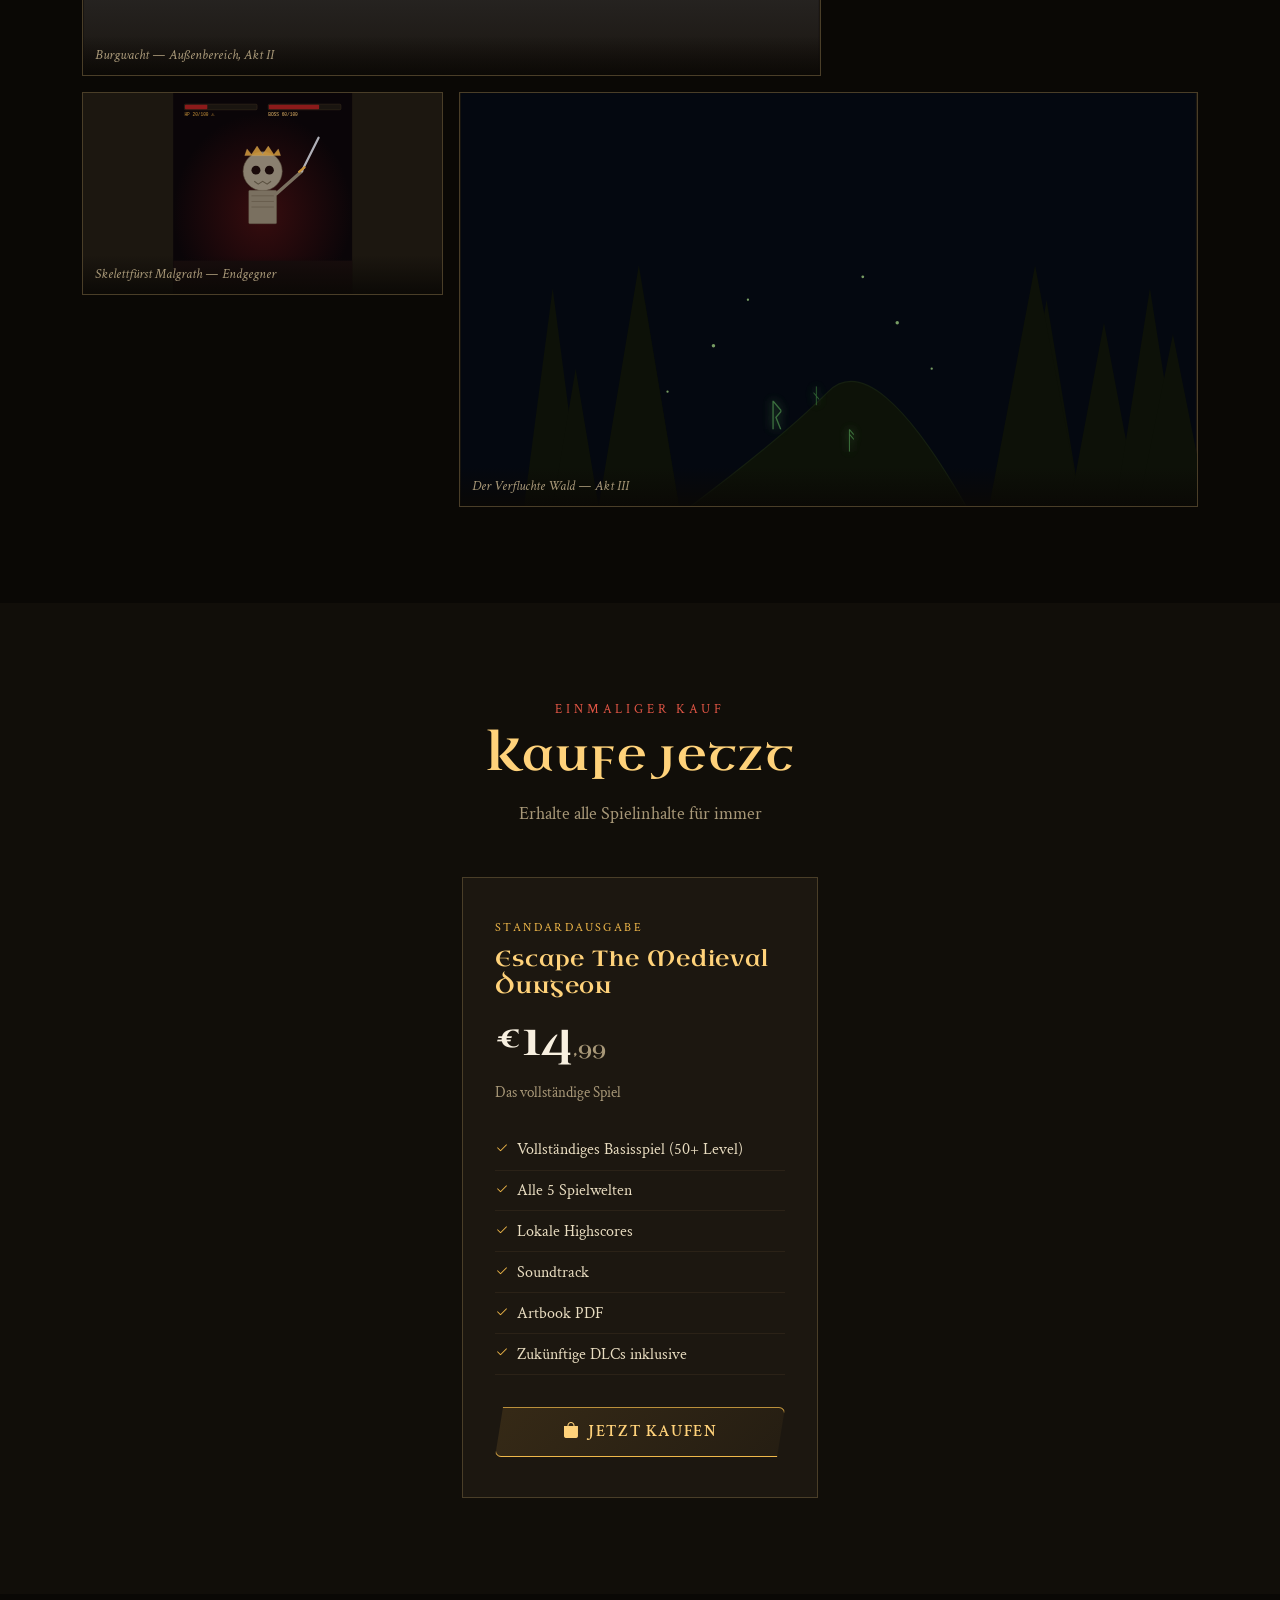
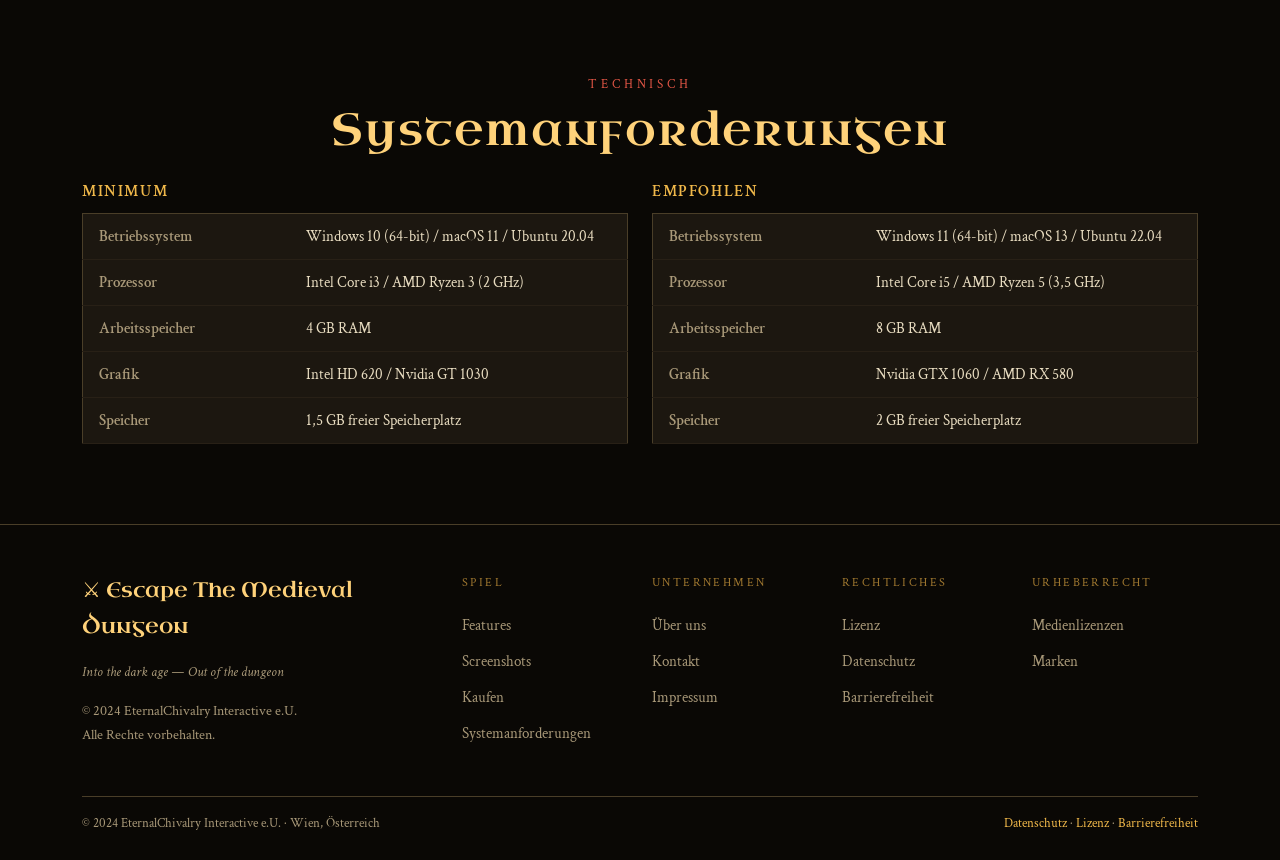
==== commit 6eafca2c: "Name changed" ====
--- a/index.html
+++ b/index.html
@@ -3,7 +3,7 @@
 <head>
   <meta charset="UTF-8" />
   <meta name="viewport" content="width=device-width, initial-scale=1.0" />
-  <title>Medieval: Escape The Dungeon – Das Spiel</title>
+  <title>Escape The Medieval Dungeon – Das Spiel</title>
 
   <!-- Bootstrap 5 -->
   <link href="https://cdn.jsdelivr.net/npm/bootstrap@5.3.3/dist/css/bootstrap.min.css" rel="stylesheet" />
@@ -30,7 +30,7 @@
         <line x1="18" y1="8" x2="18" y2="29" stroke="#c9933a" stroke-width="1"/>
         <line x1="8" y1="16" x2="28" y2="16" stroke="#c9933a" stroke-width="1"/>
       </svg>
-      Medieval: Escape The Dungeon
+      Escape The Medieval Dungeon
     </a>
 
     <button class="navbar-toggler" type="button" data-bs-toggle="collapse" data-bs-target="#navMenu"
@@ -231,7 +231,7 @@
       <span class="section-label">Was dich erwartet</span>
       <h2 class="section-title">Features</h2>
       <p class="section-lead">
-        Medieval: Escape The Dungeon vereint klassisches Jump-and-Run-Gameplay mit atmosphärischer
+        Escape The Medieval Dungeon vereint klassisches Jump-and-Run-Gameplay mit atmosphärischer
         Dark-Fantasy-Ästhetik.
       </p>
     </div>
@@ -269,7 +269,7 @@
         <div class="feature-card h-100">
           <i class="bi bi-music-note-beamed feature-icon" aria-hidden="true"></i>
           <h3 class="feature-title">Atmosphärischer Soundtrack</h3>
-          <p class="feature-text">Orchestraler Dark-Fantasy-Score, komponiert exklusiv für Medieval: Escape The Dungeon — über 40 Minuten originale Musik.</p>
+          <p class="feature-text">Orchestraler Dark-Fantasy-Score, komponiert exklusiv für Escape The Medieval Dungeon — über 40 Minuten originale Musik.</p>
         </div>
       </div>
       <div class="col-md-6 col-lg-4">
@@ -473,7 +473,7 @@
       <div class="col-md-6 col-lg-4">
         <div class="pricing-card">
           <p class="pricing-label">Standardausgabe</p>
-          <h3 class="pricing-name">Medieval: Escape The Dungeon</h3>
+          <h3 class="pricing-name">Escape The Medieval Dungeon</h3>
           <div class="pricing-price">€14<span>,99</span></div>
           <p class="pricing-desc">Das vollständige Spiel</p>
           <ul class="pricing-features">
@@ -495,7 +495,7 @@
         <div class="pricing-card featured">
           <div class="featured-ribbon">Empfohlen</div>
           <p class="pricing-label">Deluxe-Ausgabe</p>
-          <h3 class="pricing-name">Medieval: Escape The Dungeon<br><small style="font-size:0.7em; color:var(--gold)">Deluxe</small></h3>
+          <h3 class="pricing-name">Escape The Medieval Dungeon<br><small style="font-size:0.7em; color:var(--gold)">Deluxe</small></h3>
           <div class="pricing-price">€24<span>,99</span></div>
           <p class="pricing-desc">Alles was das Ritterherz begehrt.</p>
           <ul class="pricing-features">
@@ -562,7 +562,7 @@
   <div class="container">
     <div class="row g-4">
       <div class="col-lg-4">
-        <p class="footer-brand">⚔ Medieval: Escape The Dungeon</p>
+        <p class="footer-brand">⚔ Escape The Medieval Dungeon</p>
         <p class="footer-tagline">Into the dark age — Out of the dungeon</p>
         <p style="font-size:0.88rem; color:var(--text-dim); margin-top:1rem;">
           © 2024 EternalChivalry Interactive e.U.<br>
